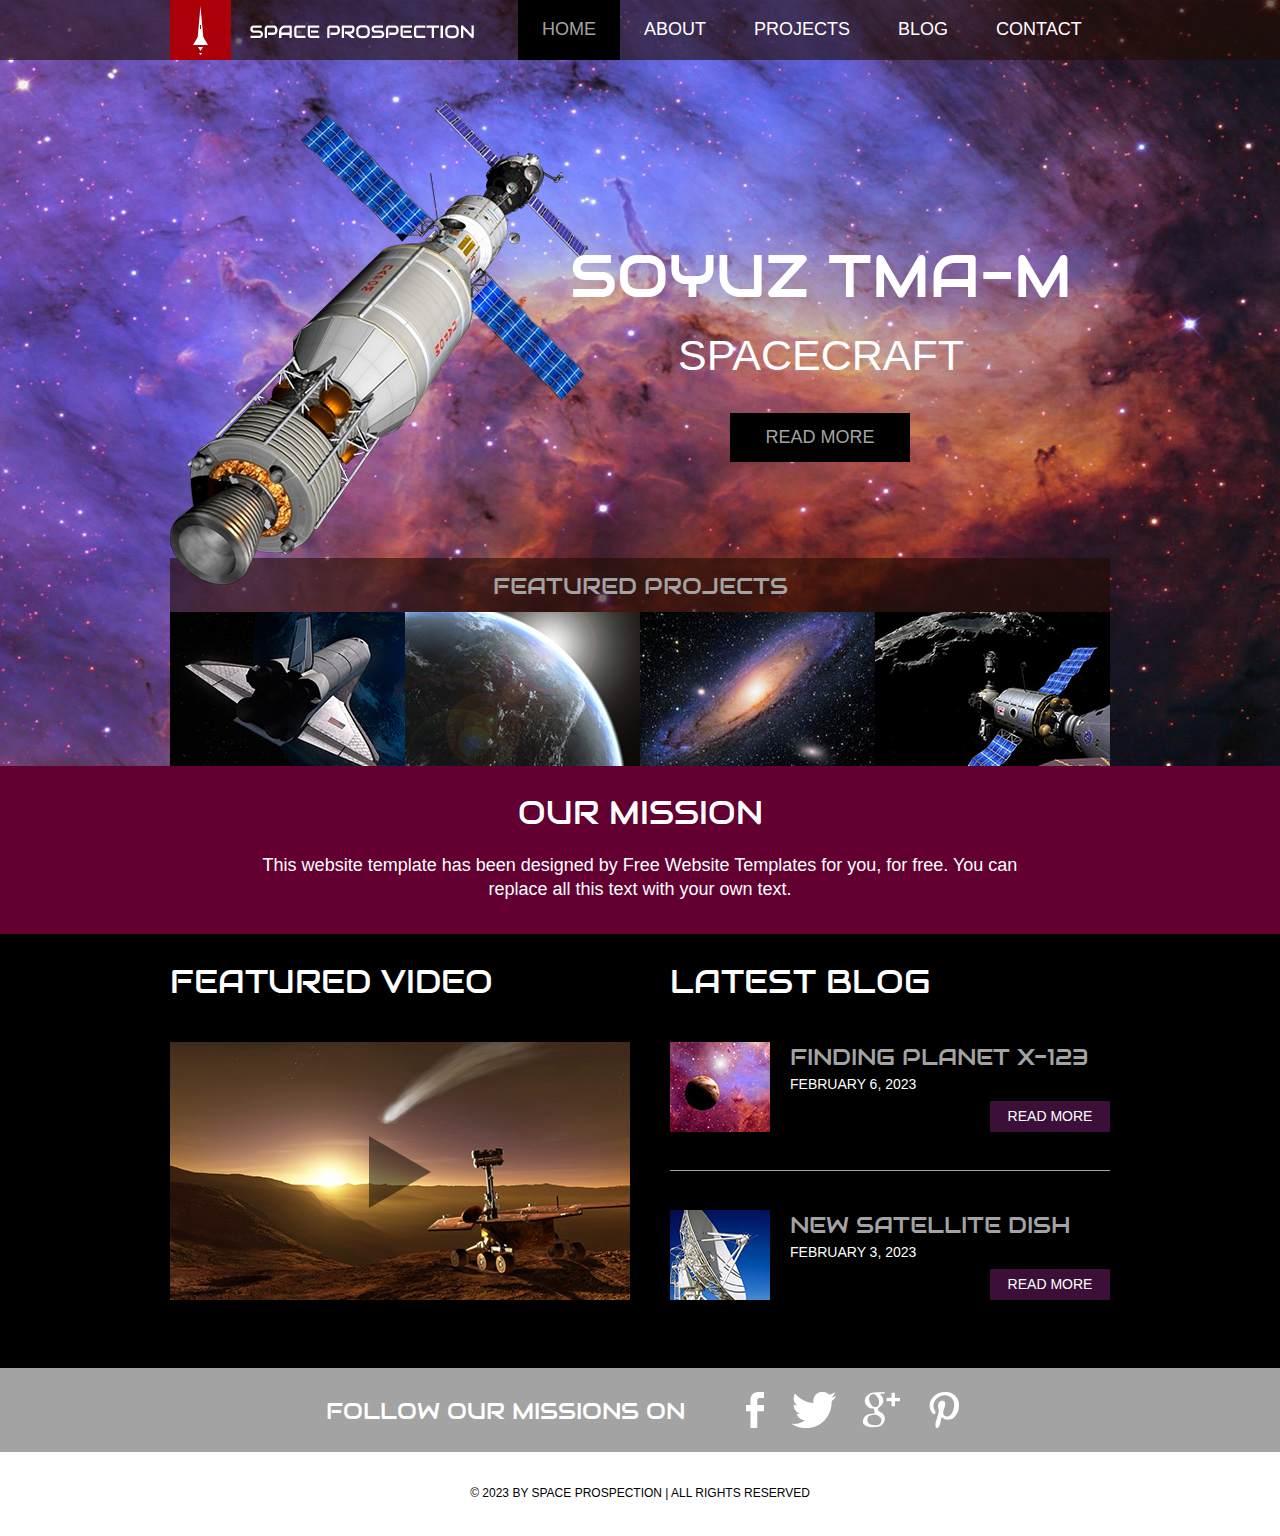
==== space-science/upload/index.html @ 6c63e80d "williamlopez87" ====
<!doctype html>
<!-- Website template by freewebsitetemplates.com -->
<html>
<head>
	<meta charset="UTF-8">
	<meta name="viewport" content="width=device-width, initial-scale=1.0">
	<title>Éxodo 20 Fibra Óptica </title>
	<link rel="stylesheet" href="css/style.css" type="text/css">
	<link rel="stylesheet" type="text/css" href="css/mobile.css">
	<script src="js/mobile.js" type="text/javascript"></script>
</head>
<body>
	<div id="page">
		<div id="header">
			<div>
				<a href="index.html" class="logo"><img src="images/logo.png" alt=""></a>
				<ul id="navigation">
					<li class="selected">
						<a href="index.html">Home</a>
					</li>
					<li>
						<a href="about.html">About</a>
					</li>
					<li class="menu">
						<a href="projects.html">Projects</a>
						<ul class="primary">
							<li>
								<a href="proj1.html">proj 1</a>
							</li>
						</ul>
					</li>
					<li class="menu">
						<a href="blog.html">Blog</a>
						<ul class="secondary">
							<li>
								<a href="singlepost.html">Single post</a>
							</li>
						</ul>
					</li>
					<li>
						<a href="contact.html">Contact</a>
					</li>
				</ul>
			</div>
		</div>
		<div id="body" class="home">
			<div class="header">
				<div>
					<img src="images/satellite.png" alt="" class="satellite">
					<h1>SOYUZ TMA-M</h1>
					<h2>SPACECRAFT</h2>
					<a href="blog.html" class="more">Read More</a>
					<h3>FEATURED PROJECTS</h3>
					<ul>
						<li>
							<a href="projects.html"><img src="images/project-image1.jpg" alt=""></a>
						</li>
						<li>
							<a href="projects.html"><img src="images/project-image2.jpg" alt=""></a>
						</li>
						<li>
							<a href="projects.html"><img src="images/project-image3.jpg" alt=""></a>
						</li>
						<li>
							<a href="projects.html"><img src="images/project-image4.jpg" alt=""></a>
						</li>
					</ul>
				</div>
			</div>
			<div class="body">
				<div>
					<h1>OUR MISSION</h1>
					<p>This website template has been designed by Free Website Templates for you, for free. You can replace all this text with your own text.</p>
				</div>
			</div>
			<div class="footer">
				<div>
					<ul>
						<li>
							<h1>FEATURED VIDEO</h1>
							<a href="blog.html"><img src="images/mars-rover.jpg" alt=""><span></span></a>
						</li>
						<li>
							<h1>LATEST BLOG</h1>
							<ul>
								<li>
									<a href="blog.html"><img src="images/finding-planet.jpg" alt=""></a>
									<h1>FINDING PLANET X-123</h1>
									<span>FEBRUARY 6, 2023</span>
									<a href="blog.html" class="more">Read More</a>
								</li>
								<li>
									<a href="blog.html"><img src="images/new-satellitedish.jpg" alt=""></a>
									<h1>NEW SATELLITE DISH</h1>
									<span>FEBRUARY 3, 2023</span>
									<a href="blog.html" class="more">Read More</a>
								</li>
							</ul>
						</li>
					</ul>
				</div>
			</div>
		</div>
		<div id="footer">
			<div class="connect">
				<div>
					<h1>FOLLOW OUR  MISSIONS ON</h1>
					<div>
						<a href="http://freewebsitetemplates.com/go/facebook/" class="facebook">facebook</a>
						<a href="http://freewebsitetemplates.com/go/twitter/" class="twitter">twitter</a>
						<a href="http://freewebsitetemplates.com/go/googleplus/" class="googleplus">googleplus</a>
						<a href="http://pinterest.com/fwtemplates/" class="pinterest">pinterest</a>
					</div>
				</div>
			</div>
			<div class="footnote">
				<div>
					<p>&copy; 2023 BY SPACE PROSPECTION | ALL RIGHTS RESERVED</p>
				</div>
			</div>
		</div>
	</div>
</body>
</html>
---- space-science/upload/css/style.css ----
/* Website template by freewebsitetemplates.com */
body {
	margin: 0;
	padding: 0;
	position: relative;
	width: auto;
}
body #page {
	background: url("../images/bg-home.jpg") no-repeat scroll center top #000000;
	margin: 0;
	overflow: hidden;
	padding: 0;
	width: auto;
	z-index: 3;
}
a {
	text-decoration: none;
	outline: none;
}
a:active {
	background: none;
}
img {
	border: none;
}
/*-------------------------------------------FONTS---------------------------------------------*/
@font-face {
	font-family: 'audiowide-regular-webfont';
	src: url('../fonts/audiowide-regular-webfont.eot');
	src: url('../fonts/audiowide-regular-webfont.woff') format('woff'), url('../fonts/audiowide-regular-webfont.ttf') format('truetype'), url('../fonts/audiowide-regular-webfont.svg') format('svg');
}
/*----------------------------------------header-styles---------------------------------------*/
#header {
	background: url(../images/bg-transparent1.png) repeat;
	margin: 0;
	min-height: 60px;
	padding: 0;
	width: auto;
}
#header div {
	margin: 0 auto;
	max-width: 940px;
	min-height: 60px;
	padding: 0 10px;
}
#header div a.logo {
	display: block;
	float: left;
	height: 60px;
	margin: 0 44px 0 0;
	padding: 0;
	width: 304px;
}
#header div a img {
	display: block;
	margin: 0;
	padding: 0;
	width: auto;
}
#header div ul {
	display: inline-block;
	float: left;
	list-style: none;
	margin: 0;
	padding: 0;
	width: auto;
}
#header div ul li {
	float: left;
	margin: 0;
	padding: 0;
	width: auto;
}
#header div ul li a {
	color: #ffffff;
	display: block;
	font-family: Arial;
	font-size: 18px;
	font-weight: normal;
	line-height: 59px;
	margin: 0;
	min-height: 60px;
	padding: 0 24px;
 *padding: 0 23px; /* Needed for IE8 and old versions */
	text-align: center;
	text-transform: uppercase;
	width: auto;
}
#header div ul li a:hover {
	background-color: #620031;
	color: #ffffff;
}
#header div ul li.selected a {
	background-color: #000000;
	color: #a3a3a3;
}
#header div ul li.menu {
	position: relative;
}
#header div ul li.menu ul {
	display: block;
	left: -99999px;
	list-style: none;
	margin: 0;
	padding: 0;
	position: absolute;
	top: 60px;
	width: 142px;
	z-index: 50;
}
#header div ul li.menu:hover ul.primary {
	left: 31px;
}
#header div ul li.menu ul.primary.selected {
	left: 31px;
}
#header div ul li.menu:hover ul.secondary {
	left: -20px;
}
#header div ul li.menu ul.secondary.selected {
	left: -20px;
}
#header div ul li.menu ul li {
	margin: 0;
	padding: 0;
	width: auto;
}
#header div ul li.menu ul li a {
	background-color: #620031;
	color: #ffffff;
	display: block;
	font-family: Arial;
	font-size: 18px;
	font-weight: normal;
	line-height: 60px;
	margin: 0;
	min-height: 60px;
	padding: 0 10px;
	text-align: center;
	text-transform: uppercase;
	width: auto;
}
#header div ul li.menu ul.primary.selected li a, #header div ul li.menu ul.secondary.selected li a {
	background-color: #000000;
	color: #a3a3a3;
}
/*----------------------------------------body-home-styles---------------------------------------*/
#body {
	background-color: #000000;
	margin: 0;
	min-height: 808px;
	overflow: hidden;
	padding: 0;
	width: 100%;
}
#body.home {
	background: none;
	margin: 0;
	min-height: 1308px;
	overflow: hidden;
	padding: 0;
	width: 100%;
}
#body.home .header {
	background: none;
	margin: 0;
	overflow: hidden;
	padding: 0;
	width: 100%;
}
#body.home .header div {
	margin: 0 auto;
	max-width: 940px;
	overflow: hidden;
	padding: 0 10px;
	position: relative;
}
#body.home .header div img.satellite {
	display: block;
	left: 10px;
	margin: 0;
	padding: 0;
	position: absolute;
	top: 41px;
	width: auto;
	z-index: 50;
}
#body.home .header div h1 {
	color: #FFFFFF;
	display: block;
	float: right;
	font-family: audiowide-regular-webfont;
	font-size: 60px;
	font-weight: normal;
	line-height: 60px;
	margin: 187px 0 27px;
	padding: 0 38px 0 399px;
	position: relative;
	text-align: right;
	text-transform: uppercase;
	width: 503px;
	z-index: 60;
}
#body.home .header div h2 {
	color: #FFFFFF;
	display: block;
	float: right;
	font-family: Arial;
	font-size: 43px;
	font-weight: normal;
	line-height: 43px;
	margin: 0 0 36px;
	padding: 0 146px 0 506px;
	position: relative;
	text-align: right;
	text-transform: uppercase;
	width: 288px;
	z-index: 60;
}
#body.home .header div a.more {
	background-color: #000000;
	color: #a3a3a3;
	display: block;
	float: right;
	font-family: Arial;
	font-size: 18px;
	font-weight: normal;
	height: 49px;
	line-height: 49px;
	margin: 0 200px 0 0;
	padding: 0;
	text-align: center;
	text-transform: uppercase;
	position: relative;
	width: 180px;
	z-index: 55;
}
#body.home .header div a.more:hover {
	background-color: #ab000b;
	color: #ffffff;
}
#body.home .header div h3 {
	background: url("../images/bg-transparent1.png") repeat;
	color: #A3A3A3;
	float: left;
	font-family: audiowide-regular-webfont;
	font-size: 23px;
	font-weight: normal;
	line-height: 23px;
	margin: 96px 0 0;
 *margin: 102px 0 0;/* Needed for IE8 and old versions */
	min-height: 27px;
	padding: 17px 0 10px;
	position: relative;
	text-align: center;
	text-transform: uppercase;
	width: 940px;
}
#body.home .header div ul {
	display: inline-block;
	list-style: none outside none;
	margin: 0 0 -6px;
	overflow: hidden;
	padding: 0;
	width: auto;
}
#body.home .header div ul li:first-child {
	padding: 0;
}
#body.home .header div ul li {
	border: medium none;
	float: left;
	margin: 0;
	padding: 0;
	width: auto;
}
#body.home .header div ul li a {
	display: block;
	float: none;
	height: 156px;
	margin: 0;
	padding: 0;
	width: 235px;
}
#body.home .header div ul li a img {
	cursor: pointer;
	filter: alpha(opacity=100);/* Needed for IE8 and old versions */
	opacity: 1.0;
	display: block;
	margin: 0;
	padding: 0;
	width: auto;
}
#body.home .header div ul li a img:hover {
	filter: alpha(opacity=70);/* Needed for IE8 and old versions */
	opacity: 0.7;
}
#body.home .body {
	background-color: #630031;
	margin: 0;
	min-height: 168px;
	overflow: hidden;
	padding: 0;
	width: 100%;
}
#body.home .body div {
	margin: 0 auto;
	max-width: 940px;
	overflow: hidden;
	padding: 31px 10px 0;
}
#body.home .body div h1 {
	color: #FFFFFF;
	display: block;
	font-family: audiowide-regular-webfont;
	font-size: 32px;
	font-weight: normal;
	line-height: 32px;
	margin: 0 auto 24px;
	padding: 0;
	text-align: center;
	text-transform: uppercase;
	width: 780px;
}
#body.home .body div p {
	color: #ffffff;
	display: block;
	font-family: Arial;
	font-size: 18px;
	font-weight: normal;
	line-height: 24px;
	margin: 0 auto;
	padding: 0;
	text-align: center;
	width: 780px;
}
#body.home .body div p a {
	color: #ffffff;
	font-family: Arial;
	font-size: 18px;
	font-weight: normal;
	line-height: 24px;
	margin: 0 auto;
	padding: 0;
	text-decoration: underline;
}
#body.home .body div p a:hover {
	color: #a3a3a3;
}
#body.home .footer {
	background-color: #000000;
	margin: 0;
	overflow: hidden;
	padding: 0;
	width: 100%;
}
#body.home .footer div {
	margin: 0 auto;
	max-width: 960px;
	overflow: hidden;
	padding: 32px 0 16px;
}
#body.home .footer div ul {
	display: inline-block;
	list-style: none;
	margin: 0;
	overflow: hidden;
	padding: 0;
	width: auto;
}
#body.home .footer div ul li:first-child {
	float: left;
	margin: 0 10px;
	padding: 0;
	width: 460px;
}
#body.home .footer div ul li {
	float: left;
	margin: 0 0 0 10px;
	padding: 0 0 0 20px;
	width: 440px;
}
#body.home .footer div ul li h1 {
	color: #FFFFFF;
	font-family: audiowide-regular-webfont;
	font-size: 32px;
	font-weight: normal;
	line-height: 32px;
	margin: 0 0 44px;
	padding: 0;
	text-align: left;
	text-transform: uppercase;
	width: auto;
}
#body.home .footer div ul li a {
	display: block;
	height: 258px;
	margin: 0;
	position: relative;
	padding: 0;
	width: 460px;
}
#body.home .footer div ul li a img {
	cursor: pointer;
	filter: alpha(opacity=100);/* Needed for IE8 and old versions */
	opacity: 1.0;
	display: block;
	margin: 0;
	padding: 0;
	width: auto;
}
#body.home .footer div ul li a:hover img {
	filter: alpha(opacity=70);/* Needed for IE8 and old versions */
	opacity: 0.7;
}
#body.home .footer div ul li a span {
	background: url(../images/icons.png) no-repeat 0 -152px;
	display: block;
	height: 72px;
	left: 199px;
	margin: 0;
	padding: 0;
	position: absolute;
	top: 94px;
	width: 62px;
}
#body.home .footer div ul li a:hover span {
	background: url(../images/icons.png) no-repeat 0 -226px;
}
#body.home .footer div ul li ul {
	display: inline-block;
	list-style: none outside none;
	margin: 0;
	overflow: hidden;
	padding: 0;
	width: 440px;
}
#body.home .footer div ul li ul li {
	border-top: 1px solid #A3A3A3;
	float: none;
	margin: 0;
	overflow: hidden;
	padding: 39px 10px 38px 0;
	width: 440px;
}
#body.home .footer div ul li ul li:first-child {
	border: medium none;
	margin: 0;
	padding: 0 0 38px;
	width: 440px;
}
#body.home .footer div ul li ul li a {
	display: block;
	float: left;
	height: 90px;
	margin: 0 20px 0 0;
	padding: 0;
	width: 100px;
}
#body.home .footer div ul li ul li a img {
	cursor: pointer;
	filter: alpha(opacity=100);/* Needed for IE8 and old versions */
	opacity: 1.0;
	display: block;
	margin: 0;
	padding: 0;
	width: auto;
}
#body.home .footer div ul li ul li a img:hover {
	filter: alpha(opacity=70);/* Needed for IE8 and old versions */
	opacity: 0.7;
}
#body.home .footer div ul li ul li h1 {
	color: #A3A3A3;
	float: left;
	font-family: audiowide-regular-webfont;
	font-size: 23px;
	font-weight: normal;
	line-height: 23px;
	margin: 0;
	padding: 4px 0 8px;
	text-align: left;
	text-transform: uppercase;
	width: 310px;
}
#body.home .footer div ul li ul li span {
	color: #FFFFFF;
	display: block;
	float: left;
	font-family: Arial;
	font-size: 14px;
	font-weight: normal;
	line-height: 14px;
	margin: 0 0 10px;
	padding: 0;
	text-align: left;
	text-transform: uppercase;
	width: 310px;
}
#body.home .footer div ul li ul li a.more {
	background-color: #3c0f38;
	color: #ffffff;
	display: block;
	float: right;
	font-family: Arial;
	font-size: 14px;
	font-weight: normal;
	height: 31px;
	line-height: 31px;
	margin: 0;
	padding: 0;
	text-align: center;
	text-transform: uppercase;
	width: 120px;
}
#body.home .footer div ul li ul li a.more:hover {
	background-color: #620031;
}
/*----------------------------------------body-styles---------------------------------------*/
#body.about .header {
	background: url(../images/bg-about.jpg) no-repeat center top #000000;
	margin: 0;
	min-height: 455px;
	padding: 0;
	width: 100%;
}
#body.about .header div, #body .header div {
	margin: 0 auto;
	max-width: 960px;
	overflow: hidden;
	padding: 65px 0 40px;
}
#body.about .header div h1, #body .header div h1 {
	color: #FFFFFF;
	display: block;
	font-family: audiowide-regular-webfont;
	font-size: 36px;
	font-weight: normal;
	line-height: 36px;
	margin: 0 auto 87px;
	padding: 0;
	text-align: center;
	text-transform: uppercase;
	width: 940px;
}
#body.about .header div h2 {
	color: #FFFFFF;
	display: block;
	font-family: audiowide-regular-webfont;
	font-size: 32px;
	font-weight: normal;
	line-height: 32px;
	margin: 0 auto 24px;
	padding: 0;
	text-align: center;
	text-transform: uppercase;
	width: 820px;
}
#body.about .header div p {
	color: #ffffff;
	display: block;
	font-family: Arial;
	font-size: 18px;
	font-weight: normal;
	line-height: 24px;
	margin: 0 auto;
	padding: 0;
	text-align: center;
	width: 820px;
}
#body.about .header div p a {
	color: #ffffff;
	font-family: Arial;
	font-size: 18px;
	font-weight: normal;
	line-height: 24px;
	margin: 0;
	padding: 0;
	text-decoration: underline;
}
#body.about .header div p a:hover {
	color: #a3a3a3;
}
#body.about .body {
	background-color: #620031;
	margin: 0;
	min-height: 253px;
	overflow: hidden;
	padding: 0;
	width: 100%;
}
#body.about .body div {
	margin: 0 auto;
	max-width: 940px;
	overflow: hidden;
	padding: 36px 10px 35px;
}
#body.about .body div h2 {
	color: #A3A3A3;
	float: left;
	font-family: audiowide-regular-webfont;
	font-size: 23px;
	font-weight: normal;
	line-height: 23px;
	margin: 18px 0 26px;
	padding: 0;
	text-align: left;
	text-transform: uppercase;
	width: 620px;
}
#body.about .body div p {
	color: #ffffff;
	display: block;
	float: left;
	font-family: Arial;
	font-size: 14px;
	font-weight: normal;
	line-height: 24px;
	margin: 0;
	padding: 0;
	text-align: left;
	width: 620px;
}
#body.about .body div p a {
	color: #ffffff;
	font-family: Arial;
	font-size: 14px;
	font-weight: normal;
	line-height: 24px;
	margin: 0;
	padding: 0;
	text-decoration: underline;
}
#body.about .body div p a:hover {
	color: #a3a3a3;
}
#body.about .body div img {
	display: block;
	float: right;
	margin: 0;
	padding: 0;
	width: auto;
}
#body.about .footer {
	background-color: #000000;
	margin: 0;
	min-height: 366px;
	padding: 0;
	width: 100%;
}
#body.about .footer div {
	margin: 0 auto;
	overflow: hidden;
	padding: 79px 0 0 10px;
	width: 950px;
}
#body.about .footer div h2 {
	color: #A3A3A3;
	float: right;
	font-family: audiowide-regular-webfont;
	font-size: 23px;
	font-weight: normal;
	line-height: 23px;
	margin: 34px 0 24px;
	padding: 0;
	text-align: left;
	text-transform: uppercase;
	width: 557px;
}
#body.about .footer div p {
	color: #ffffff;
	display: block;
	float: right;
	font-family: Arial;
	font-size: 18px;
	font-weight: normal;
	line-height: 24px;
	margin: 0 auto;
	padding: 0;
	text-align: left;
	width: 557px;
}
#body.about .footer div p a {
	color: #ffffff;
	font-family: Arial;
	font-size: 18px;
	font-weight: normal;
	line-height: 24px;
	margin: 0 auto;
	padding: 0;
	text-decoration: underline;
}
#body.about .footer div p a:hover {
	color: #a3a3a3;
}
#body.about .footer div img {
	float: left;
	display: block;
	margin: 0;
	padding: 0;
	width: auto;
}
#body.about .section {
	background-color: #3c0f38;
	margin: 0;
	min-height: 234px;
	padding: 0;
	width: auto;
}
#body.about .section div {
	margin: 0 auto;
	max-width: 960px;
	overflow: hidden;
	padding: 58px 0 55px;
}
#body.about .section div h2 {
	color: #A3A3A3;
	display: block;
	font-family: audiowide-regular-webfont;
	font-size: 23px;
	font-weight: normal;
	line-height: 23px;
	margin: 0 auto 26px;
	padding: 0;
	text-align: center;
	text-transform: uppercase;
	width: 780px;
}
#body.about .section div p {
	color: #ffffff;
	display: block;
	font-family: Arial;
	font-size: 14px;
	font-weight: normal;
	line-height: 24px;
	margin: 0 auto;
	padding: 0;
	text-align: center;
	width: 780px;
}
#body.about .section div p a {
	color: #ffffff;
	font-family: Arial;
	font-size: 14px;
	font-weight: normal;
	line-height: 24px;
	margin: 0;
	padding: 0;
	text-decoration: underline;
}
#body.about .section div p a:hover {
	color: #a3a3a3;
}
#body .header {
	margin: 0 auto;
	padding: 0;
	width: 100%;
}
#body .header div ul {
	display: inline-block;
	max-width: 940px;
	list-style: none outside none;
	margin: 0;
	padding: 3px 10px 0;
}
#body .header div ul li:first-child {
	border: none;
	padding: 0 0 38px;
}
#body .header div ul li {
	border-top: 1px solid #A3A3A3;
	margin: 0;
	overflow: hidden;
	padding: 38px 0;
	width: auto;
}
#body .header div ul li a {
	display: block;
	float: left;
	height: 217px;
	margin: 0 40px 0 0;
	padding: 0;
	width: 380px;
}
#body .header div ul li a img {
	cursor: pointer;
	filter: alpha(opacity=100);/* Needed for IE8 and old versions */
	opacity: 1.0;
	display: block;
	margin: 0;
	padding: 0;
	width: auto;
}
#body .header div ul li a img:hover {
	filter: alpha(opacity=70);/* Needed for IE8 and old versions */
	opacity: 0.7;
}
#body .header div ul li div {
	float: left;
	margin: 0;
	overflow: hidden;
	padding: 0;
	width: 520px;
}
#body .header div ul li div h1 {
	color: #A3A3A3;
	font-family: audiowide-regular-webfont;
	font-size: 23px;
	font-weight: normal;
	line-height: 23px;
	margin: 0 0 26px;
	padding: 0;
	text-align: left;
	text-transform: uppercase;
	width: 520px;
}
#body .header div ul li div p {
	color: #FFFFFF;
	font-family: Arial;
	font-size: 14px;
	font-weight: normal;
	line-height: 24px;
	margin: 0 0 41px;
	padding: 0;
	text-align: left;
	width: 520px;
}
#body .header div ul li div p a {
	color: #FFFFFF;
	display: inline;
	float: none;
	font-family: Arial;
	font-size: 14px;
	font-weight: normal;
	height: auto;
	line-height: 24px;
	margin: 0;
	padding: 0;
	text-decoration: underline;
	width: auto;
}
#body .header div ul li div p a:hover {
	color: #a3a3a3;
}
#body .header div ul li div a.more {
	background-color: #3c0f38;
	color: #ffffff;
	display: block;
	float: right;
	font-family: Arial;
	font-size: 14px;
	font-weight: normal;
	height: 31px;
	line-height: 31px;
	margin: 0;
	padding: 0;
	text-align: center;
	text-transform: uppercase;
	width: 120px;
}
#body .header div ul li div a.more:hover {
	background-color: #620031;
}
#body .header div img {
	display: block;
	margin: 0 auto;
	padding: 3px 0 0;
	width: auto;
}
#body .header div h2 {
	color: #A3A3A3;
	display: block;
	font-family: audiowide-regular-webfont;
	font-size: 23px;
	font-weight: normal;
	line-height: 23px;
	margin: 0 auto;
	padding: 53px 0 27px;
	text-align: center;
	text-transform: uppercase;
	width: 780px;
}
#body .header div p {
	color: #FFFFFF;
	display: block;
	font-family: Arial;
	font-size: 14px;
	font-weight: normal;
	line-height: 24px;
	margin: 0 auto 48px;
	padding: 0;
	text-align: center;
	width: 780px;
}
#body .header div p a {
	color: #ffffff;
	font-family: Arial;
	font-size: 14px;
	font-weight: normal;
	line-height: 24px;
	margin: 0 auto;
	padding: 0;
	text-decoration: underline;
}
#body .header div p a:hover {
	color: #a3a3a3;
}
#body .header div .article {
	float: left;
	margin: 0 40px 0 10px;
	padding: 0;
	width: 560px;
}
#body .header div .article ul {
	display: inline-block;
	list-style: none outside none;
	margin: 0;
	padding: 3px 0 0;
	width: 560px;
}
#body .header div .article ul li:first-child {
	border: none;
	padding: 0 0 38px;
}
#body .header div .article ul li {
	border-top: 1px solid #a3a3a3;
	margin: 0;
	overflow: hidden;
	padding: 38px 0 38px;
	width: auto;
}
#body .header div .article ul li a {
	display: block;
	height: 241px;
	margin: 0 0 29px;
	padding: 0;
	width: 560px;
}
#body .header div .article ul li a img {
	cursor: pointer;
	filter: alpha(opacity=100);/* Needed for IE8 and old versions */
	opacity: 1.0;
	display: block;
	margin: 0;
	padding: 0;
	width: auto;
}
#body .header div .article ul li a img:hover {
	filter: alpha(opacity=70);/* Needed for IE8 and old versions */
	opacity: 0.7;
}
#body .header div .article ul li h1 {
	color: #A3A3A3;
	font-family: audiowide-regular-webfont;
	font-size: 23px;
	font-weight: normal;
	line-height: 23px;
	margin: 0 0 8px;
	padding: 0;
	text-align: left;
	text-transform: uppercase;
	width: auto;
}
#body .header div .article ul li span {
	color: #FFFFFF;
	display: block;
	font-family: Arial;
	font-size: 14px;
	font-weight: normal;
	line-height: 14px;
	margin: 0 0 28px;
	padding: 0;
	text-align: left;
	text-transform: uppercase;
	width: auto;
}
#body .header div .article ul li p {
	color: #FFFFFF;
	font-family: Arial;
	font-size: 14px;
	font-weight: normal;
	line-height: 24px;
	margin: 0 0 29px;
	padding: 0;
	text-align: left;
	width: auto;
}
#body .header div .article ul li p a {
	color: #FFFFFF;
	display: inline;
	float: none;
	font-family: Arial;
	font-size: 14px;
	font-weight: normal;
	height: auto;
	line-height: 24px;
	margin: 0;
	padding: 0;
	text-decoration: underline;
	width: auto;
}
#body .header div .article ul li p a:hover {
	color: #a3a3a3;
}
#body .header div .article ul li a.more {
	background-color: #3c0f38;
	color: #ffffff;
	display: block;
	float: right;
	font-family: Arial;
	font-size: 14px;
	font-weight: normal;
	height: 31px;
	line-height: 31px;
	margin: 0;
	padding: 0;
	text-align: center;
	text-transform: uppercase;
	width: 120px;
}
#body .header div .article ul li a.more:hover {
	background-color: #620031;
}
#body .header div .sidebar {
	float: left;
	margin: 0;
	padding: 0;
	width: 340px;
}
#body .header div .sidebar ul {
	display: inline-block;
	list-style: none;
	margin: 0;
	padding: 0;
	width: 340px;
}
#body .header div .sidebar ul li:first-child {
	border: medium none;
	padding: 0 0 34px;
}
#body .header div .sidebar ul li {
	border-top: 1px solid #A3A3A3;
	margin: 0;
	overflow: hidden;
	padding: 32px 0 34px;
	width: auto;
}
#body .header div .sidebar ul li h1 {
	color: #FFFFFF;
	font-family: audiowide-regular-webfont;
	font-size: 32px;
	font-weight: normal;
	line-height: 32px;
	margin: 0 0 25px;
	padding: 0;
	text-align: left;
	text-transform: uppercase;
	width: 340px;
}
#body .header div .sidebar ul li a {
	display: block;
	float: none;
	height: 187px;
	margin: 0 0 29px;
	padding: 0;
	width: 34px;
}
#body .header div .sidebar ul li a img {
	cursor: pointer;
	filter: alpha(opacity=100);/* Needed for IE8 and old versions */
	opacity: 1.0;
	display: block;
	margin: 0;
	padding: 0;
	width: auto;
}
#body .header div .sidebar ul li a img:hover {
	filter: alpha(opacity=70);/* Needed for IE8 and old versions */
	opacity: 0.7;
}
#body .header div .sidebar ul li h2 {
	color: #A3A3A3;
	font-family: audiowide-regular-webfont;
	font-size: 23px;
	font-weight: normal;
	line-height: 23px;
	margin: 0 0 7px;
	padding: 0;
	text-align: left;
	text-transform: uppercase;
	width: auto;
}
#body .header div .sidebar ul li span {
	color: #ffffff;
	display: block;
	font-family: Arial;
	font-size: 14px;
	font-weight: normal;
	line-height: 14px;
	margin: 0;
	padding: 0;
	text-align: left;
	text-transform: uppercase;
	width: auto;
}
#body .header div .sidebar ul li ul {
	display: inline-block;
	list-style: none outside none;
	margin: 0;
	padding: 12px 0 0;
	width: 340px;
}
#body .header div .sidebar ul li ul li:first-child {
	padding: 0;
}
#body .header div .sidebar ul li ul li {
	border: medium none;
	margin: 0 0 26px;
	overflow: hidden;
	padding: 0;
	width: auto;
}
#body .header div .sidebar ul li ul li a {
	display: block;
	float: left;
	height: 54px;
	margin: 0 20px 0 0;
	padding: 0;
	width: 60px;
}
#body .header div .sidebar ul li ul li a img {
	cursor: pointer;
	filter: alpha(opacity=100);/* Needed for IE8 and old versions */
	opacity: 1.0;
	display: block;
	margin: 0;
	padding: 0;
	width: auto;
}
#body .header div .sidebar ul li ul li a img:hover {
	filter: alpha(opacity=70);/* Needed for IE8 and old versions */
	opacity: 0.7;
}
#body .header div .sidebar ul li ul li h2 {
	color: #A3A3A3;
	float: left;
	font-family: audiowide-regular-webfont;
	font-size: 23px;
	font-weight: normal;
	line-height: 23px;
	margin: 6px 0 11px;
	padding: 0;
	text-align: left;
	text-transform: uppercase;
	width: 260px;
}
#body .header div .sidebar ul li ul li span {
	color: #ffffff;
	display: block;
	float: left;
	font-family: Arial;
	font-size: 14px;
	line-height: 14px;
	margin: 0;
	padding: 0;
	text-align: left;
	text-transform: uppercase;
	width: auto;
}
#body .header div .article img {
	display: block;
	margin: 3px 0 29px;
	padding: 0;
	width: auto;
}
#body .header div .article h1 {
	color: #A3A3A3;
	font-family: audiowide-regular-webfont;
	font-size: 23px;
	font-weight: normal;
	line-height: 23px;
	margin: 0 0 7px;
	padding: 0;
	text-align: left;
	text-transform: uppercase;
	width: auto;
}
#body .header div .article span {
	color: #FFFFFF;
	display: block;
	font-family: Arial;
	font-size: 14px;
	font-weight: normal;
	line-height: 14px;
	margin: 0 0 29px;
	padding: 0;
	text-align: left;
	text-transform: uppercase;
	width: auto;
}
#body .header div .article p {
	color: #FFFFFF;
	font-family: Arial;
	font-size: 14px;
	font-weight: normal;
	line-height: 24px;
	margin: 0 0 24px;
	padding: 0;
	text-align: left;
	width: auto;
}
#body .header div .article p a {
	color: #ffffff;
	font-family: Arial;
	font-size: 14px;
	font-weight: normal;
	line-height: 24px;
	margin: 0;
	padding: 0;
	text-decoration: underline;
}
#body .header div .article p a:hover {
	color: #a3a3a3;
}
#body .header .contact h2 {
	color: #A3A3A3;
	display: block;
	font-family: audiowide-regular-webfont;
	font-size: 23px;
	font-weight: normal;
	line-height: 23px;
	margin: 0 auto;
	padding: 8px 0 62px;
	text-align: center;
	text-transform: uppercase;
	width: 500px;
}
#body .header div form {
	display: block;
	margin: 0 auto;
	padding: 0;
	width: 461px;
}
#body .header div form input {
	background-color: #A3A3A3;
	border: medium none;
	color: #000000;
	display: block;
	font-family: Arial;
	font-size: 18px;
	font-weight: normal;
	height: 43px;
	line-height: 43px;
	margin: 0 0 29px;
	padding: 0 0 0 20px;
	text-align: left;
	text-transform: uppercase;
	width: 441px;
}
#body .header div form textarea {
	background-color: #A3A3A3;
	border: medium none;
	color: #000000;
	display: block;
	font-family: Arial;
	font-size: 18px;
	font-weight: normal;
	height: 98px;
	line-height: 24px;
	margin: 0 0 31px;
	overflow: auto;
	padding: 15px 0 0 20px;
	resize: none;
	text-align: left;
	text-transform: uppercase;
	width: 441px;
}
#body .header div form input#submit {
	background-color: #3c0f38;
	color: #ffffff;
	cursor: pointer;
	display: block;
	float: right;
	font-family: Arial;
	font-size: 14px;
	font-weight: normal;
	height: 31px;
	line-height: 31px;
	margin: 0;
	padding: 0;
	text-align: center;
	text-transform: uppercase;
	width: 120px;
}
#body .header div form input#submit:hover {
	background-color: #620031;
}
/*----------------------------------------footer-styles---------------------------------------*/
#footer {
	margin: 0;
	padding: 0;
	width: auto;
}
#footer .connect {
	background-color: #a3a3a3;
	margin: 0;
	min-height: 84px;
	overflow: hidden;
	padding: 0;
	width: auto;
}
#footer .connect div {
	margin: 0 auto;
	max-width: 960px;
	overflow: hidden;
	padding: 24px 0 0;
}
#footer .connect div h1 {
	color: #FFFFFF;
	float: left;
	font-family: audiowide-regular-webfont;
	font-size: 23px;
	font-weight: normal;
	line-height: 23px;
	margin: 0;
	padding: 8px 25px 0 0;
	text-align: right;
	text-transform: uppercase;
	width: 525px;
}
#footer .connect div div {
	float: left;
	margin: 0;
	overflow: hidden;
	padding: 0 0 0 20px;
	width: 380px;
}
#footer .connect div div a {
	background: url(../images/icons.png) no-repeat;
	display: block;
	float: left;
	height: 36px;
	margin: 0;
	padding: 0;
	text-indent: -99999px;
	width: 18px;
}
#footer .connect div div a.facebook {
	background-position: 0 0;
	margin: 0 0 0 16px;
	width: 18px;
}
#footer .connect div div a.twitter {
	background-position: 0 -114px;
	margin: 0 0 0 28px;
	width: 44px;
}
#footer .connect div div a.googleplus {
	background-position: 0 -38px;
	margin: 0 0 0 27px;
	width: 37px;
}
#footer .connect div div a.pinterest {
	background-position: 0 -76px;
	margin: 0 0 0 29px;
	width: 30px;
}
#footer .connect div div a.facebook:hover {
	background-position: -20px 0;
}
#footer .connect div div a.twitter:hover {
	background-position: -46px -114px;
}
#footer .connect div div a.googleplus:hover {
	background-position: -38px -38px;
}
#footer .connect div div a.pinterest:hover {
	background-position: -32px -76px;
}
#footer .footnote {
	background-color: #FFFFFF;
	margin: 0;
	min-height: 84px;
	overflow: hidden;
	padding: 0;
	width: auto;
}
#footer .footnote div {
	margin: 0 auto;
	overflow: hidden;
	padding: 34px 0 0;
	width: 960px;
}
#footer .footnote div p {
	color: #000000;
	display: block;
	font-family: Arial;
	font-size: 12px;
	font-weight: normal;
	margin: 0 auto;
	padding: 0;
	text-align: center;
	text-transform: uppercase;
	width: 940px;
}
#wix {
	max-width: 728px;
	margin: 0 auto;
}
#wix a img {
	width: 100%;
}
---- space-science/upload/css/mobile.css ----
/* Website template by freewebsitetemplates.com */
@media only screen and (min-width : 320px) and (max-width : 568px) {
	
}
@media only screen and (max-width : 568px) and (orientation : landscape) {
	
}
	@media only screen and (max-width : 918px) {
	#body {
		margin: 0;
		min-height: 1175px;
		padding: 0;
		width: 100%;
		z-index: 3;
	}
	#body.home {
		margin: 0;
		padding: 0;
		width: 100%;
	}
	#body.home .header div, #body.home .body div, #body.home .footer div, #body.about .header div, #body .header div, #body.about .body div, #body.about .footer div, #body.about .section div {
		margin: 0 auto;
		max-width: none;
		overflow: hidden;
		padding: 10% 0;
		position: relative;
		width: 95%;
	}
	#body.home .header div img.satellite{
		left: 2px;
	}
	#body.home .header div h1 {
		float: none;
		margin: 0;
		padding: 30% 0 10%;
		text-align: center;
		width: 100%;
	}
	#body.home .header div h2 {
		float: none;
		margin: 0;
		padding: 0 0 10% 0;
		text-align: center;
		width: 100%;
	}
	#body.home .header div a.more{
		float: none;
		margin: 0 auto;
		z-index: 55;
	}
	#body.home .header div h3{
		margin: 106px 0 0;
		width: 100%;
	}
	#body.home .header div ul, #body.home .footer div ul, #body.home .footer div ul li ul {
		margin: 0;
		padding: 10% 0;
		width: 100%;
	}
	#body.home .header div ul li:first-child, #body.home .header div ul li {
		border: none;
		float: none;
		margin: 10% 0;
		width: 100%;
	}
	#body.home .header div ul li a{
		margin: 0 auto;
	}
	#body.home .header div ul li a img, #body .header div .article ul li a img {
		margin: 0 auto;
	}
	#body.home .body div h1, #body.home .body div p {
		width: 100%;
	}
	#body.home .footer div ul li:first-child, #body.home .footer div ul li, #body .header div .sidebar ul li ul {
		float: none;
		margin: 0 0 10%;
		padding: 0;
		width: 100%;
	}
	#body.home .footer div ul li h1, #body.home .footer div ul li ul li h1, #body.home .footer div ul li ul li span {
		float: none;
		text-align: center;
		width: 100%;
	}
	#body.home .footer div ul li a{
		height: 100%;
		width: 100%;
	}
	#body.home .footer div ul li a img{
		margin: 0 auto;
		width: 90%;
	}
	#body.home .footer div ul li a span {
		left: 46%;
		top: 39%;
	}
	#body.home .footer div ul li ul li:first-child, #body.home .footer div ul li ul li {
		width: 100%;
	}
	#body.home .footer div ul li ul li a.more{
		float: none;
		margin: 0 auto;
	}
	#body.home .footer div ul li ul li a {
		display: block;
		float: none;
		height: 90px;
		margin: 0 auto;
		padding: 0;
		width: 100px;
	}
	#body.about .header div h1, #body .header div h1, #body.about .header div h2, #body.about .header div p, #body.about .body div h2, #body.about .body div p, #body.about .footer div h2, #body.about .footer div p, #body.about .section div h2, #body.about .section div p, #body .header div ul li div h1, #body .header div ul li div p, #body .header div h2, #body .header div p, #body .header div .sidebar ul li h1, #body .header .contact h2 {
		float: none;
		text-align: center;
		width: 100%;
	}
	#body.about .body div img, #body.about .footer div img, #body .header div ul li a img, #body .header div ul li div a.more, #body .header div .article ul li a.more, #body .header div .sidebar ul li ul li a img, #body .header div .sidebar ul li a img {
		float: none;
		margin: 0 auto;
	}
	#body .header div ul, #body .header div .article ul, #body .header div .sidebar ul {
		max-width: none;
		padding: 0;
		width: 100%;
	}
	#body .header div ul li a, #body .header div .article ul li a, #body .header div .sidebar ul li a, #body .header div .sidebar ul li ul li a {
		float: none;
		height: auto;
		margin: 0 auto;
		width: auto;
	}
	#body .header div ul li div, #body .header div .article, #body .header div .sidebar {
		float: none;
		margin: 0;
		padding: 10% 0;
		width: 100%;
	}
	#body .header div .sidebar ul li ul li h2, #body .header div .sidebar ul li ul li span, #body .header div .article ul li h1, #body .header div .article ul li span, #body .header div .article ul li p, #body .header div .sidebar ul li h2, #body .header div .sidebar ul li span {
		float: none;
		padding: 2% 0 1%;
		text-align: center;
		width: 100%;
	}
	#body .header div form{
		width: 100%;
	}
	#body .header div form input, #body .header div form textarea {
		-webkit-appearance: none;
		border-radius: 0;
		margin: 0 auto 10%;
		width: 90%;
	}
	#body .header div form input#submit{
		-webkit-appearance: none;
		border-radius: 0;
		float: none;
		margin: 0 auto;
	}
	#footer{
		width: 100%;
	}
	#footer .connect{
		width: 100%;
	}
	#footer .connect div, #footer .footnote div {
		margin: 0 auto;
		padding: 10% 0;
		width: 95%;
	}
	#footer .connect div h1{
		float: none;
		font-size: 17px;
		line-height: 20px;
		margin: 0;
		padding: 0 0 10%;
		text-align: center;
		width: 100%
	}
	#footer .connect div div{
		float: none;
		margin: 0 auto;
		padding: 0;
		width: 210px;
	}
	#footer .connect div div a.facebook, #footer .connect div div a.twitter, #footer .connect div div a.googleplus, #footer .connect div div a.pinterest {
		margin: 0 10px;
	}
	#footer .footnote div p{
		width: 100%;
	}
}
@media only screen and (max-width : 959px) {
	body #page {
		margin: 0;
		padding: 0;
		width: auto;
	}
	html {
		-webkit-text-size-adjust: none;
	}
	img {
		max-width: 100%;
	}
	body #page {
		margin: 0;
		overflow: hidden;
		padding: 0;
		width: auto;
	}
	#header {
		min-height: 73px;
		width: 100%;
	}
	#header div {
		margin: 0 auto;
		max-width: none;
		min-height: 105px;
		width: 95%;
	}
	#header div a.logo {
		display: block;
		float: left;
		height: 60px;
		margin: 5% 0 0;
		padding: 0;
		width: 79%;
	}
	#header div span#mobile-navigation {
		background: transparent url(../images/mobile/mobile-menu.png) no-repeat;
		display: block;
		height: 50px;
		margin: 0;
		padding: 0 0 0 0;
		position: absolute;
		right: 3%;
		top: 14px;
		width: 50px;
		z-index: 999;
	}
	#header div > ul#navigation {
		background-image: none;
		background: rgba(98, 0, 49, 0.91);
		border: 1px solid #f1f2f2;
		border-radius: 0;
		display: none;
		float: none;
		height: auto;
		padding: 0;
		position: absolute;
		right: 3%;
		top: 64px;
		width: 92%;
		z-index: 1000;
	}
	#header div > ul#navigation > li {
		border-left: 0;
		border-top: 1px solid #f1f2f2;
		margin: 0;
		height: auto;
		padding: 0;
		position: relative;
		text-align: left;
		width: 100%;
	}
	#header div > ul#navigation > li:first-child {
		border-top: 0;
	}
	#header div > ul#navigation > li:hover {
		background-color: transparent;
	}
	#header div ul#navigation li a {
		border: none;
		color: #eeeced;
		display: block;
		font-family: Arial;
		font-size: 1.125em;
		font-weight: normal;
		height: 3em;
		line-height: 3.125em;
		min-height: 54px;
		padding: 0 10px;
		text-align: left;
		text-decoration: none;
		text-shadow: none;
		width: auto;
	}
	#header div .mobile-submenu {
		background: rgba(98, 0, 49, 0.91) url(../images/mobile/mobile-expand.png) no-repeat center;
		border-left: 1px solid #f1f2f2;
		display: inline-block;
		height: 3.4em;
		position: absolute;
		right: 0;
		top: 0;
		width: 50px;
		z-index: 0;
	}
	#header div ul#navigation li ul {
		background: none;
		border-top: 1px solid #f1f2f2;
		padding: 0;
		position: static;
		right: 0;
		text-align: left;
		width: 100%;
		z-index: 999;
	}
	#header div ul#navigation li ul, #header div ul#navigation li:hover ul {
		display: none;
	}
	#header div ul#navigation li {
		height: auto;
		width: 100%;
		z-index: 40;
	}
	#header div ul#navigation li ul li {
		background: rgba(98, 0, 49, 0.91);
		border-top: 1px solid #f1f2f2;
		display: block;
		height: auto;
		margin: 0;
		padding: 0;
		text-align: left;
		width: 100%;
	}
	#header div ul#navigation li ul li:first-child {
		border: none;
	}
	#header div ul#navigation li ul li a {
		background: rgba(98, 0, 49, 0.91);
		color: #eeeced;
		padding-left: 20px;
		text-align: left;
		text-decoration: none;
		width: auto;
	}
	#header div ul#navigation li:hover a, #header div ul#navigation li.selected a, #header div ul#navigation li:hover ul li a, #header div ul#navigation li:hover ul li a:hover, #header div ul#navigation li ul li.selected a {
		display: block;
	}
	#header div ul#navigation li.selected > a {
		background: rgba(0, 0, 0, 0.91);
		color: #eeeced;
		text-decoration: none;
	}
	#header div ul li.selected a, #header div ul li.selected a:hover, #header div ul li.menu ul#selected li.selected a {
		color: #eeeced;
		text-decoration: none;
	}
}
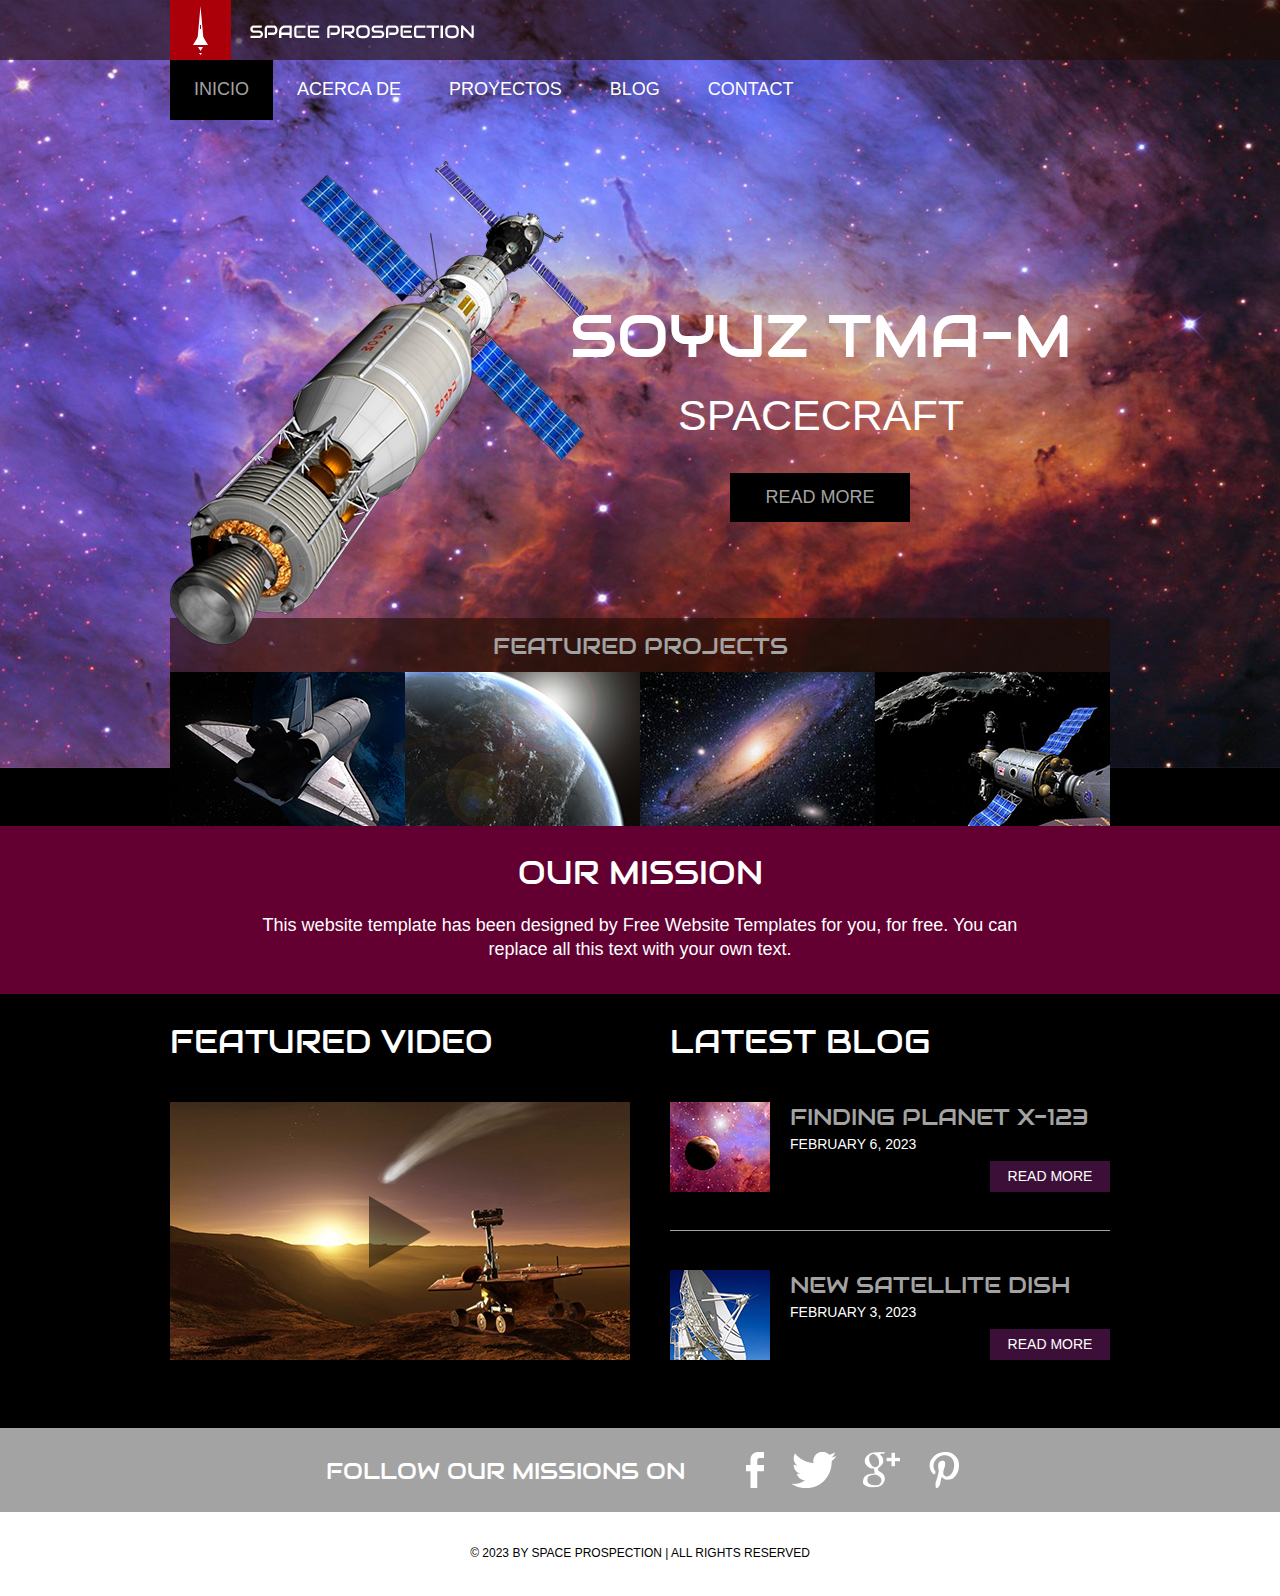
==== commit e03d20d9: "williamlopez87" ====
--- a/space-science/upload/index.html
+++ b/space-science/upload/index.html
@@ -16,16 +16,16 @@
 				<a href="index.html" class="logo"><img src="images/logo.png" alt=""></a>
 				<ul id="navigation">
 					<li class="selected">
-						<a href="index.html">Home</a>
+						<a href="index.html">Inicio</a>
 					</li>
 					<li>
-						<a href="about.html">About</a>
+						<a href="about.html">Acerca de</a>
 					</li>
 					<li class="menu">
-						<a href="projects.html">Projects</a>
+						<a href="projects.html">Proyectos</a>
 						<ul class="primary">
 							<li>
-								<a href="proj1.html">proj 1</a>
+								<a href="proj1.html">Comentarios</a>
 							</li>
 						</ul>
 					</li>
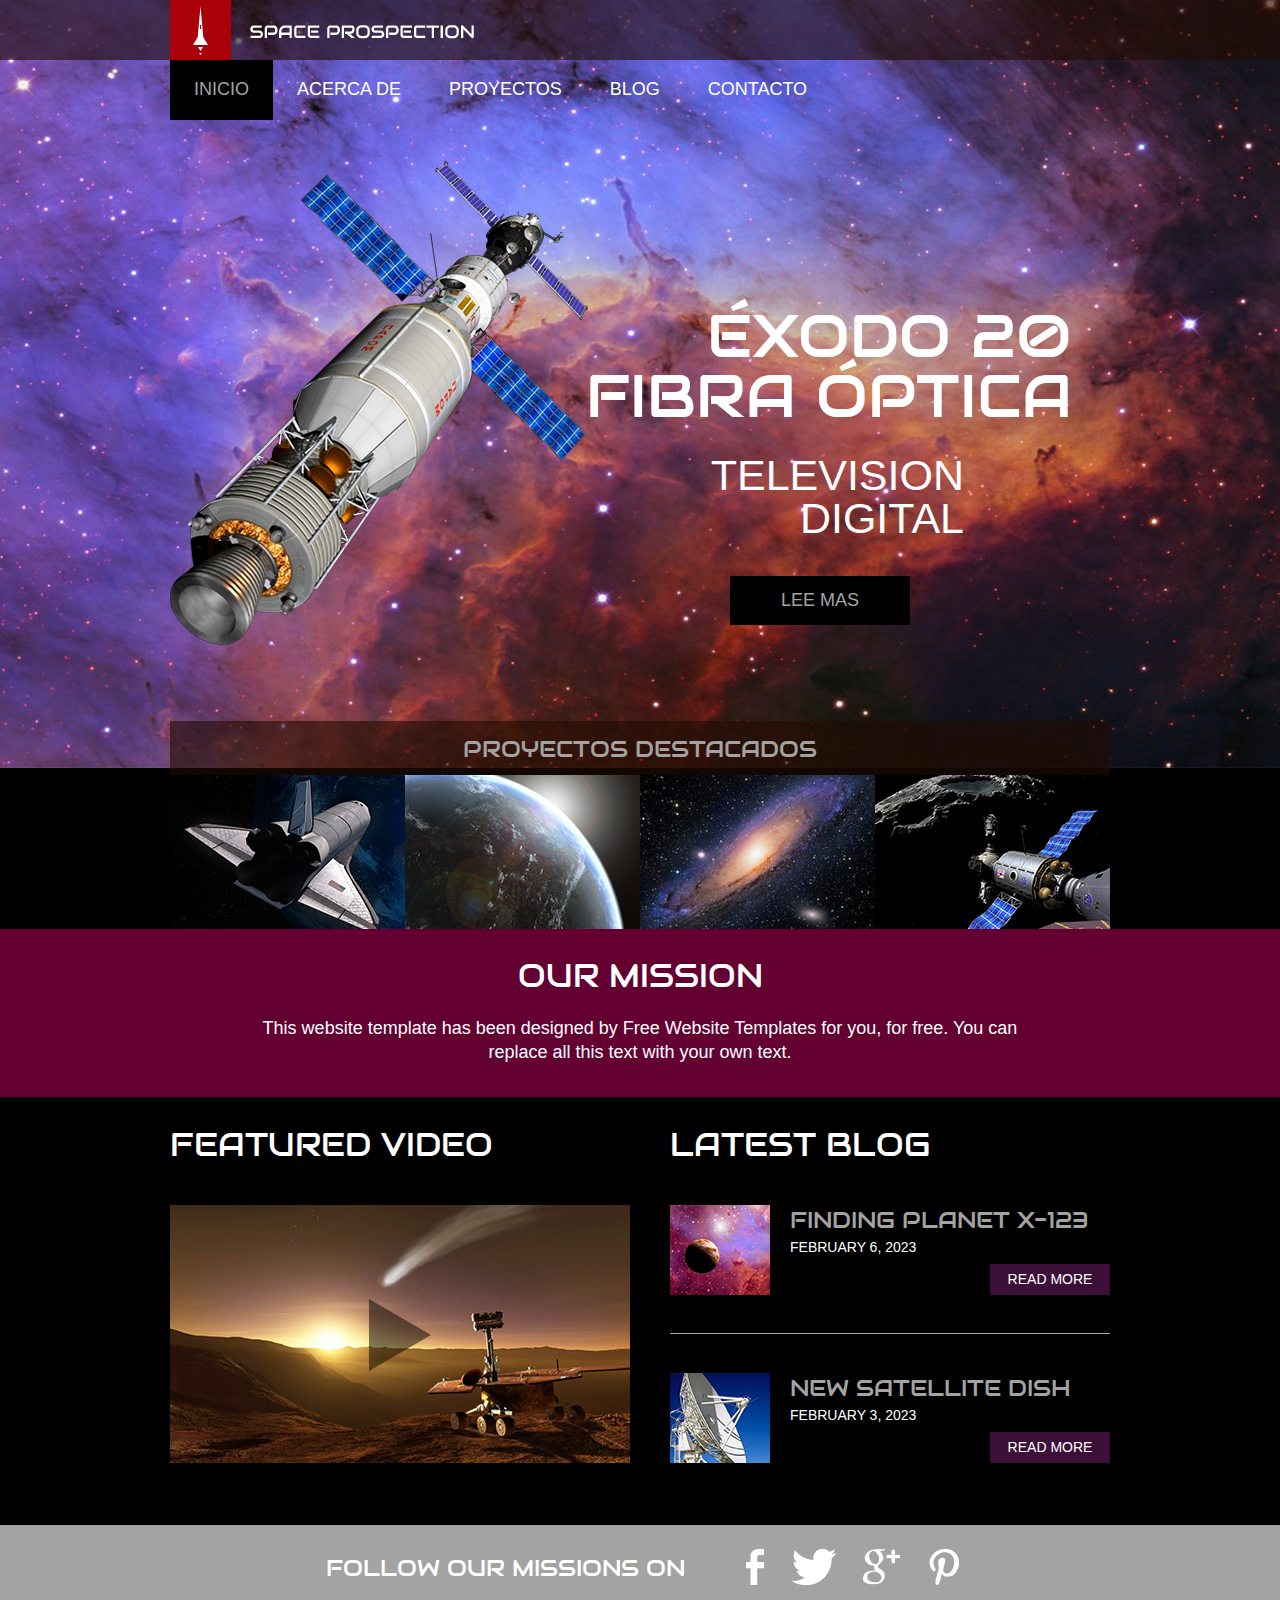
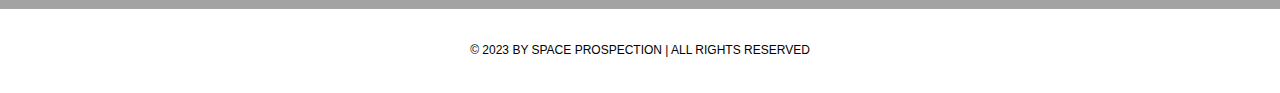
==== commit 0bb9aa93: "williamlopez87" ====
--- a/space-science/upload/index.html
+++ b/space-science/upload/index.html
@@ -33,12 +33,12 @@
 						<a href="blog.html">Blog</a>
 						<ul class="secondary">
 							<li>
-								<a href="singlepost.html">Single post</a>
+								<a href="singlepost.html">Solo Post</a>
 							</li>
 						</ul>
 					</li>
 					<li>
-						<a href="contact.html">Contact</a>
+						<a href="contact.html">Contacto</a>
 					</li>
 				</ul>
 			</div>
@@ -47,10 +47,10 @@
 			<div class="header">
 				<div>
 					<img src="images/satellite.png" alt="" class="satellite">
-					<h1>SOYUZ TMA-M</h1>
-					<h2>SPACECRAFT</h2>
-					<a href="blog.html" class="more">Read More</a>
-					<h3>FEATURED PROJECTS</h3>
+					<h1>ÉXODO 20 FIBRA ÓPTICA</h1>
+					<h2>TELEVISION DIGITAL</h2>
+					<a href="blog.html" class="more">Lee Mas</a>
+					<h3>PROYECTOS DESTACADOS</h3>
 					<ul>
 						<li>
 							<a href="projects.html"><img src="images/project-image1.jpg" alt=""></a>
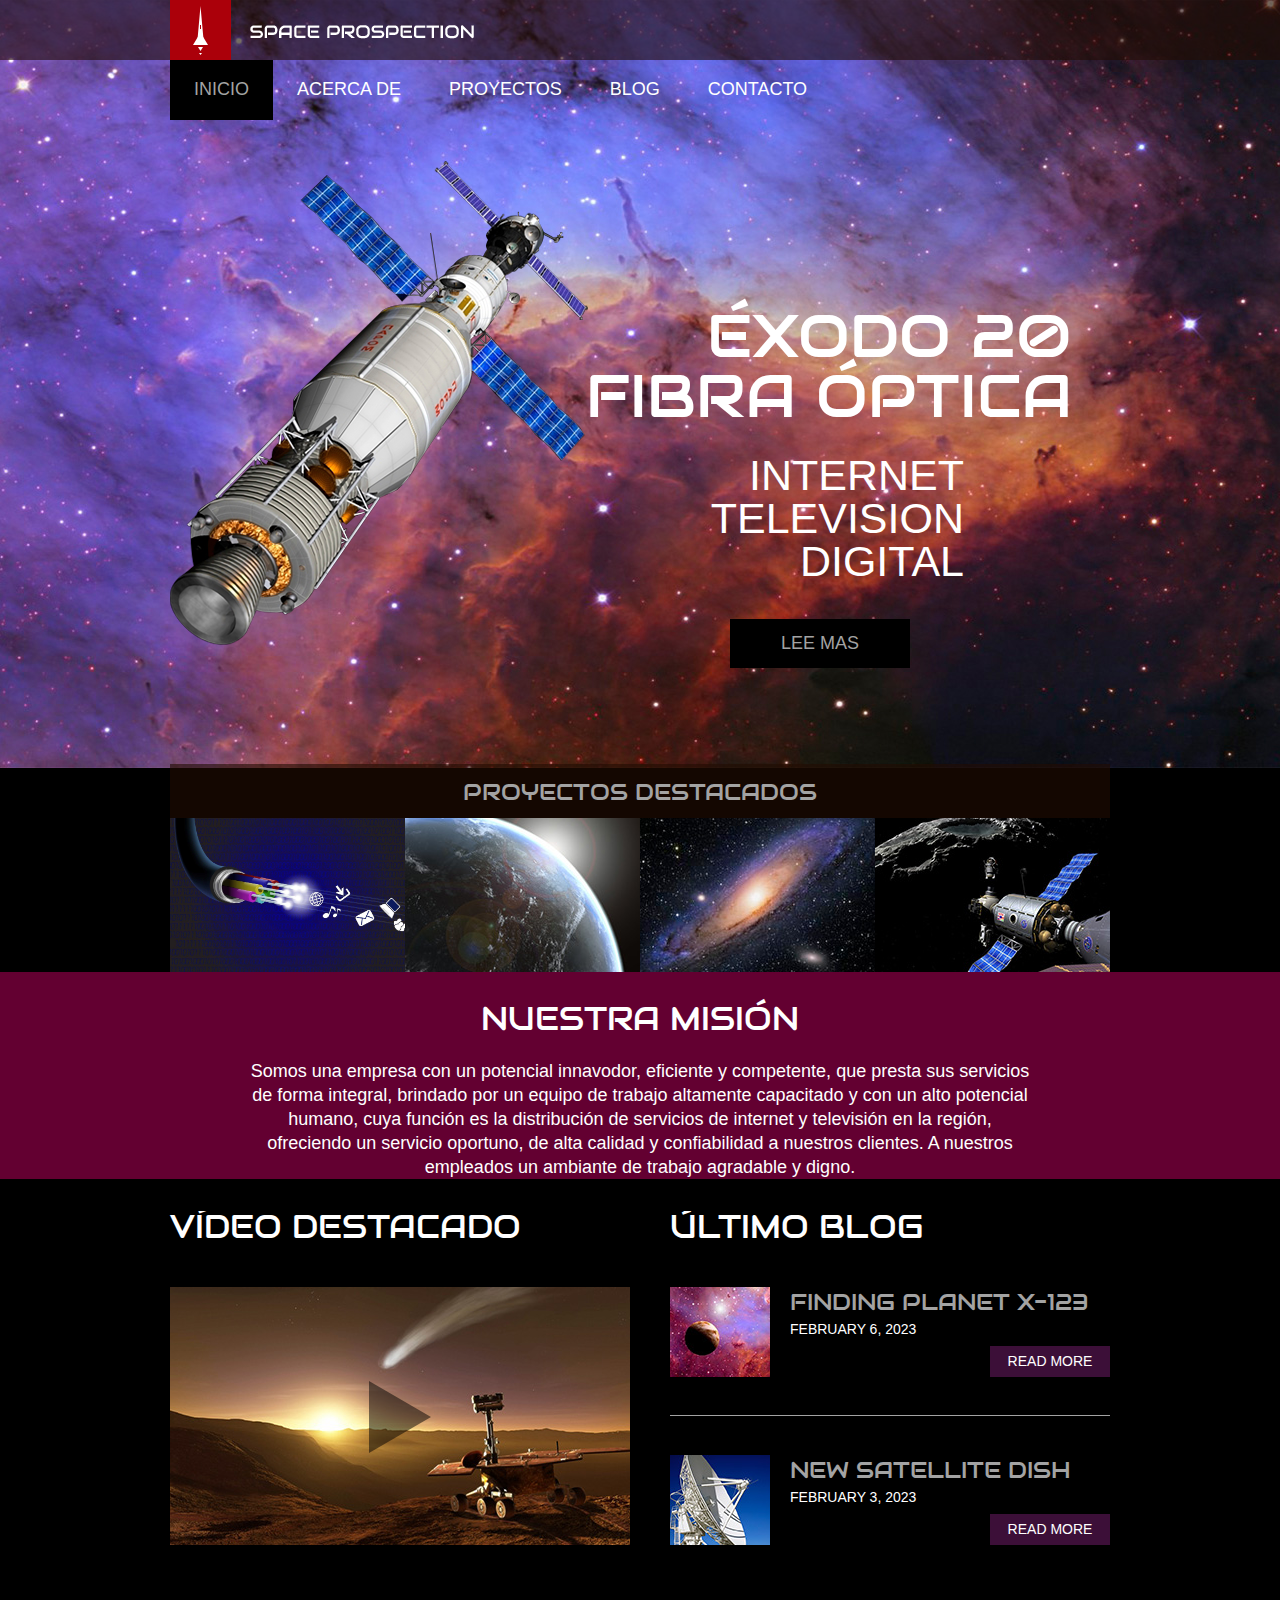
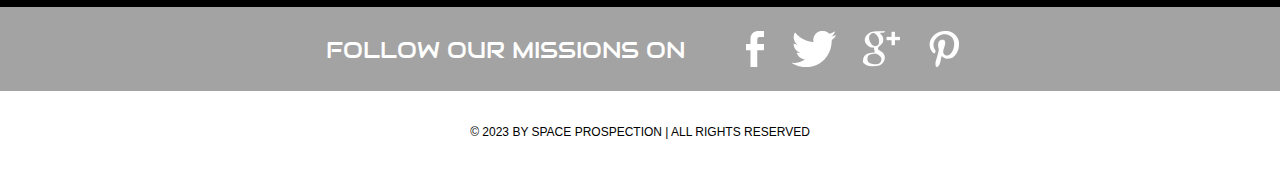
==== commit d465d8ac: "williamlopez87" ====
--- a/space-science/upload/index.html
+++ b/space-science/upload/index.html
@@ -48,12 +48,12 @@
 				<div>
 					<img src="images/satellite.png" alt="" class="satellite">
 					<h1>ÉXODO 20 FIBRA ÓPTICA</h1>
-					<h2>TELEVISION DIGITAL</h2>
+					<h2>INTERNET TELEVISION DIGITAL</h2>
 					<a href="blog.html" class="more">Lee Mas</a>
 					<h3>PROYECTOS DESTACADOS</h3>
 					<ul>
 						<li>
-							<a href="projects.html"><img src="images/project-image1.jpg" alt=""></a>
+							<a href="projects.html"><img src="images/fibra.jpg" width="160" height="160"></a>
 						</li>
 						<li>
 							<a href="projects.html"><img src="images/project-image2.jpg" alt=""></a>
@@ -69,19 +69,19 @@
 			</div>
 			<div class="body">
 				<div>
-					<h1>OUR MISSION</h1>
-					<p>This website template has been designed by Free Website Templates for you, for free. You can replace all this text with your own text.</p>
+					<h1>NUESTRA MISIÓN</h1>
+					<p>Somos una empresa con un potencial innavodor, eficiente y competente, que presta sus servicios de forma integral, brindado por un equipo de trabajo altamente capacitado y con un alto potencial humano, cuya función es la distribución de servicios de internet y televisión en la región, ofreciendo un servicio oportuno, de alta calidad y confiabilidad a nuestros clientes. A nuestros empleados un ambiante de trabajo agradable y digno. </p>
 				</div>
 			</div>
 			<div class="footer">
 				<div>
 					<ul>
 						<li>
-							<h1>FEATURED VIDEO</h1>
+							<h1>VÍDEO DESTACADO</h1>
 							<a href="blog.html"><img src="images/mars-rover.jpg" alt=""><span></span></a>
 						</li>
 						<li>
-							<h1>LATEST BLOG</h1>
+							<h1>ÚLTIMO BLOG</h1>
 							<ul>
 								<li>
 									<a href="blog.html"><img src="images/finding-planet.jpg" alt=""></a>
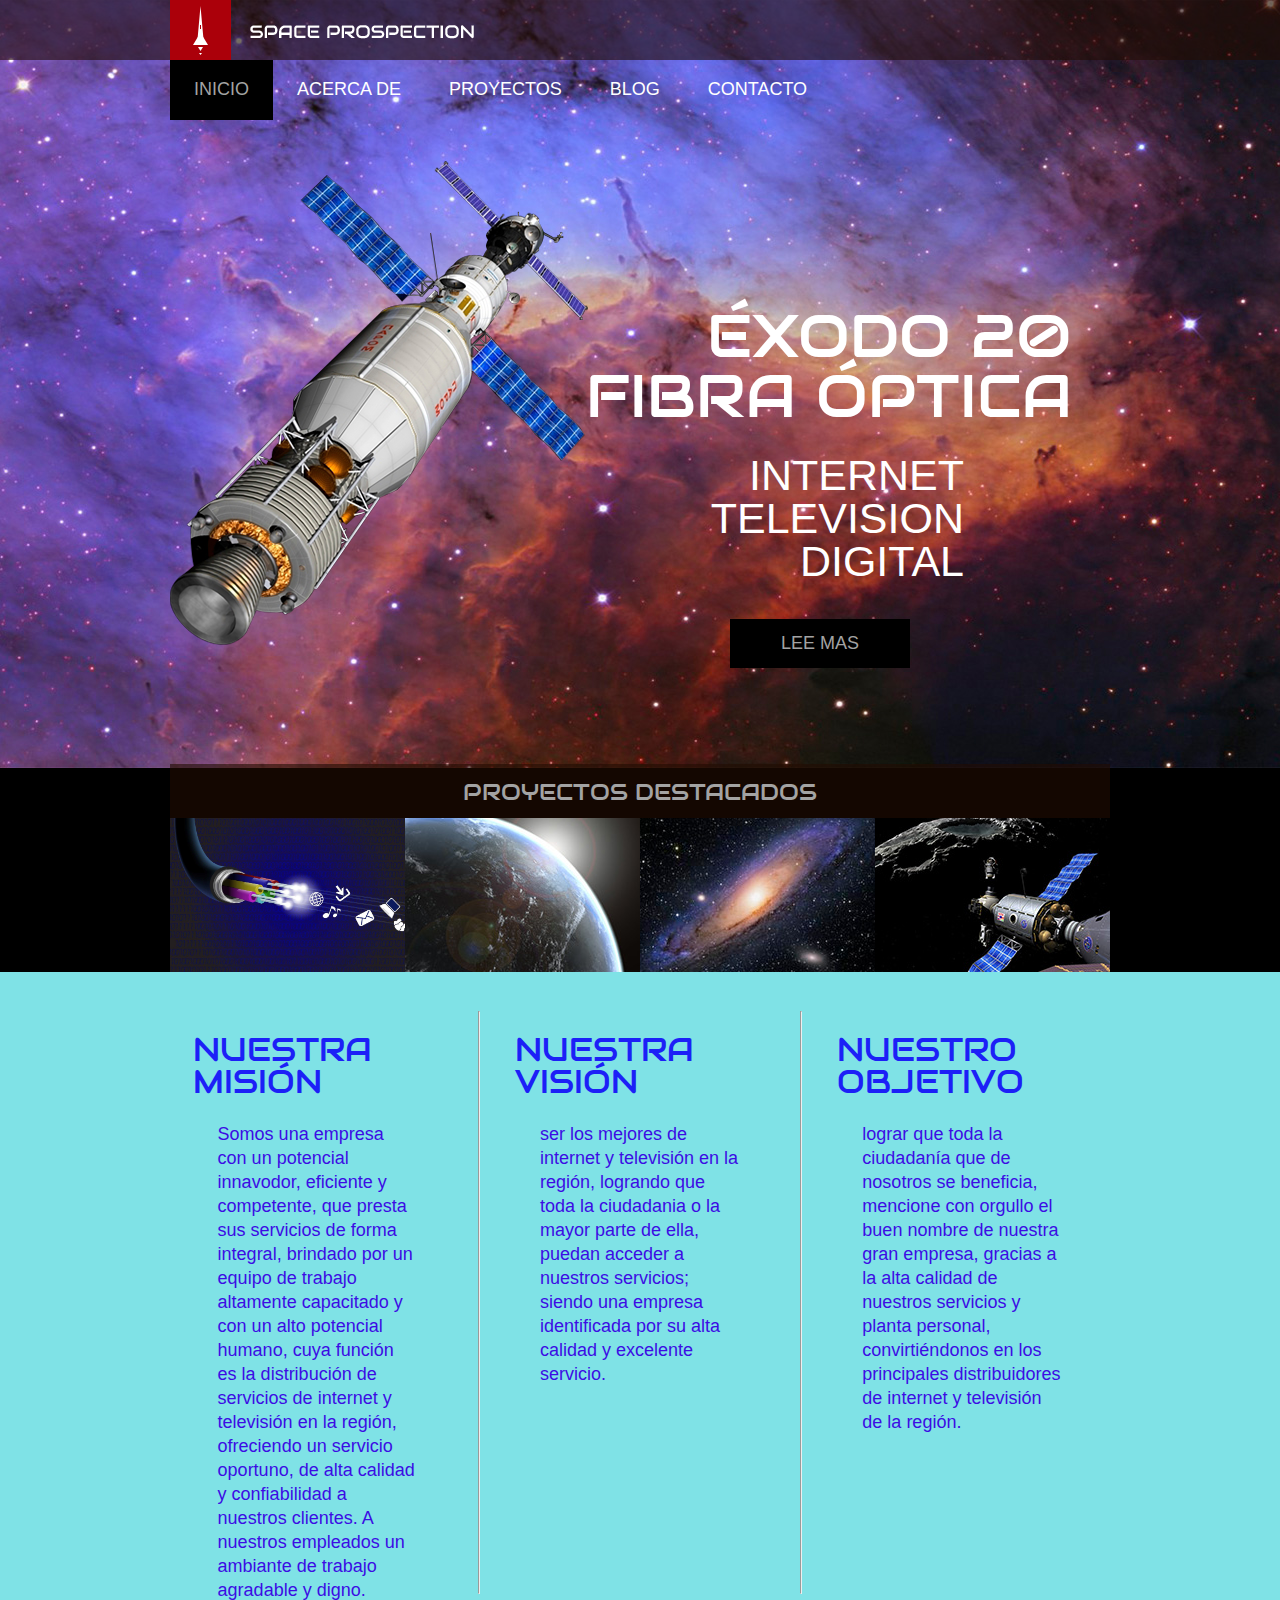
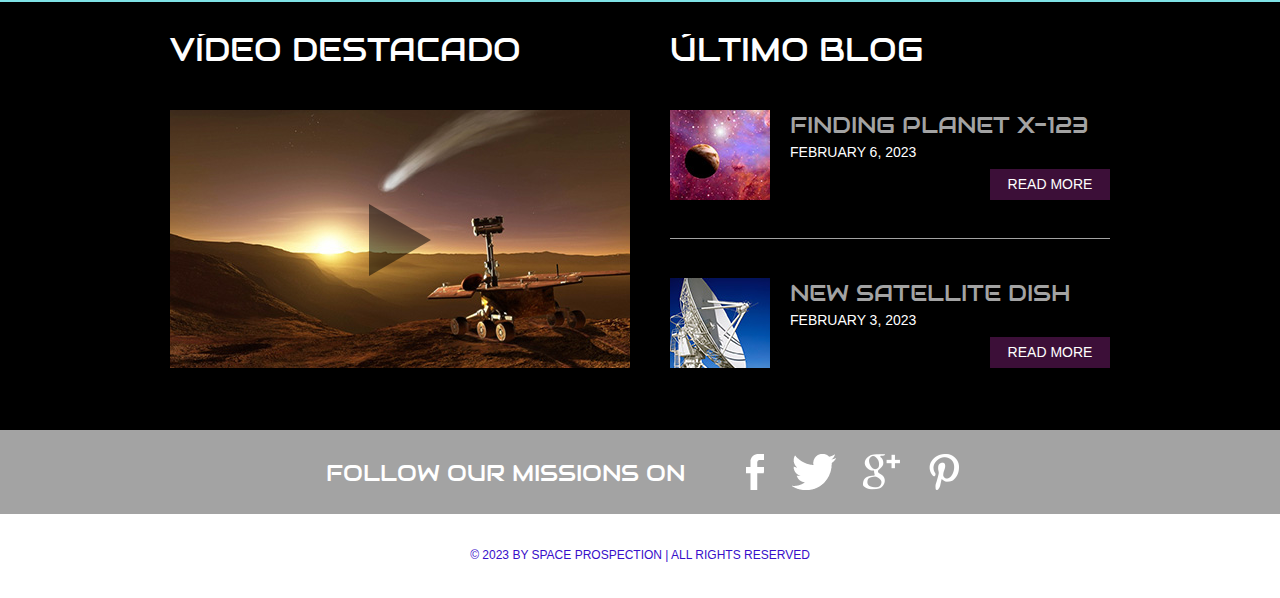
==== commit 2e7ac2ad: "williamlopez87" ====
--- a/space-science/upload/index.html
+++ b/space-science/upload/index.html
@@ -68,10 +68,26 @@
 				</div>
 			</div>
 			<div class="body">
-				<div>
-					<h1>NUESTRA MISIÓN</h1>
-					<p>Somos una empresa con un potencial innavodor, eficiente y competente, que presta sus servicios de forma integral, brindado por un equipo de trabajo altamente capacitado y con un alto potencial humano, cuya función es la distribución de servicios de internet y televisión en la región, ofreciendo un servicio oportuno, de alta calidad y confiabilidad a nuestros clientes. A nuestros empleados un ambiante de trabajo agradable y digno. </p>
+				<div class="org">
+					<div>
+						<h1>NUESTRA MISIÓN</h1>
+						<p>Somos una empresa con un potencial innavodor, eficiente y competente, que presta sus servicios de forma integral, brindado por un equipo de trabajo altamente capacitado y con un alto potencial humano, cuya función es la distribución de servicios de internet y televisión en la región, ofreciendo un servicio oportuno, de alta calidad y confiabilidad a nuestros clientes. A nuestros empleados un ambiante de trabajo agradable y digno. </p>
+					</div>
+					<hr>
+	
+					<div>
+						<h1>NUESTRA VISIÓN</h1>
+						<p>ser los mejores de internet y televisión en la región, logrando que toda la ciudadania o la mayor parte de ella, puedan acceder a nuestros servicios; siendo una empresa identificada por su alta calidad y excelente servicio. </p>
+					</div>
+					<hr>
+	
+					<div>
+						<h1>NUESTRO OBJETIVO</h1>
+						<p>lograr que toda la ciudadanía que de nosotros se beneficia, mencione con orgullo el buen nombre de nuestra gran empresa, gracias a la alta calidad de nuestros servicios y planta personal, convirtiéndonos en los principales distribuidores de internet y televisión de la región. </p>
+					</div>
+
 				</div>
+				
 			</div>
 			<div class="footer">
 				<div>
--- a/space-science/upload/css/style.css
+++ b/space-science/upload/css/style.css
@@ -4,6 +4,7 @@
 	padding: 0;
 	position: relative;
 	width: auto;
+	
 }
 body #page {
 	background: url("../images/bg-home.jpg") no-repeat scroll center top #000000;
@@ -12,6 +13,8 @@
 	padding: 0;
 	width: auto;
 	z-index: 3;
+	right: 10px;
+	
 }
 a {
 	text-decoration: none;
@@ -296,7 +299,7 @@
 	opacity: 0.7;
 }
 #body.home .body {
-	background-color: #630031;
+	background-color: #7fe2e6;
 	margin: 0;
 	min-height: 168px;
 	overflow: hidden;
@@ -310,7 +313,7 @@
 	padding: 31px 10px 0;
 }
 #body.home .body div h1 {
-	color: #FFFFFF;
+	color: rgb(28, 32, 247);
 	display: block;
 	font-family: audiowide-regular-webfont;
 	font-size: 32px;
@@ -318,12 +321,12 @@
 	line-height: 32px;
 	margin: 0 auto 24px;
 	padding: 0;
-	text-align: center;
-	text-transform: uppercase;
-	width: 780px;
+	text-align: left;
+	text-transform: uppercase;
+	width: 250px;
 }
 #body.home .body div p {
-	color: #ffffff;
+	color: #3c0de4;
 	display: block;
 	font-family: Arial;
 	font-size: 18px;
@@ -331,11 +334,12 @@
 	line-height: 24px;
 	margin: 0 auto;
 	padding: 0;
-	text-align: center;
-	width: 780px;
+	text-align: left;
+	width: 200px;
 }
 #body.home .body div p a {
 	color: #ffffff;
+	
 	font-family: Arial;
 	font-size: 18px;
 	font-weight: normal;
@@ -557,7 +561,7 @@
 	width: 820px;
 }
 #body.about .header div p {
-	color: #ffffff;
+	color: #FFFFFF;
 	display: block;
 	font-family: Arial;
 	font-size: 18px;
@@ -1392,7 +1396,7 @@
 	width: 960px;
 }
 #footer .footnote div p {
-	color: #000000;
+	color: #370eca;
 	display: block;
 	font-family: Arial;
 	font-size: 12px;
@@ -1410,3 +1414,8 @@
 #wix a img {
 	width: 100%;
 }
+
+	
+.org{
+	display: flex;
+}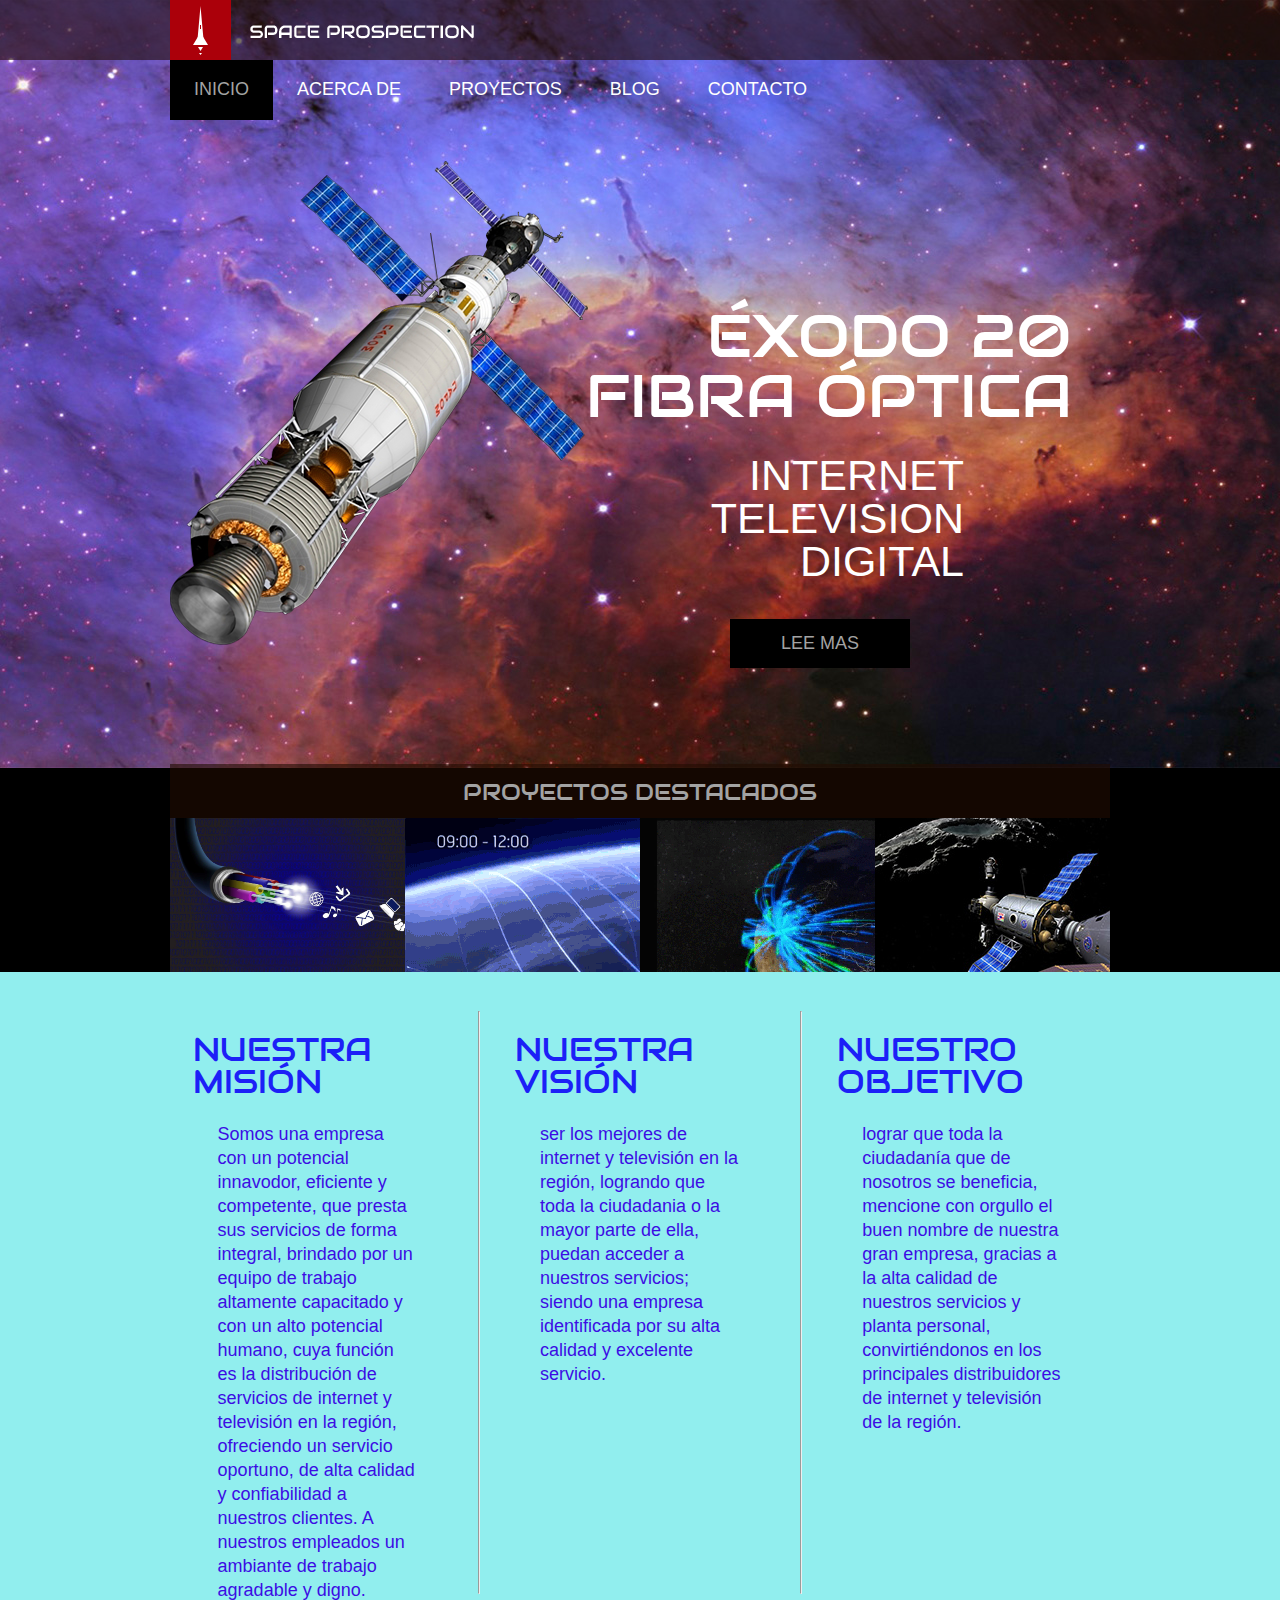
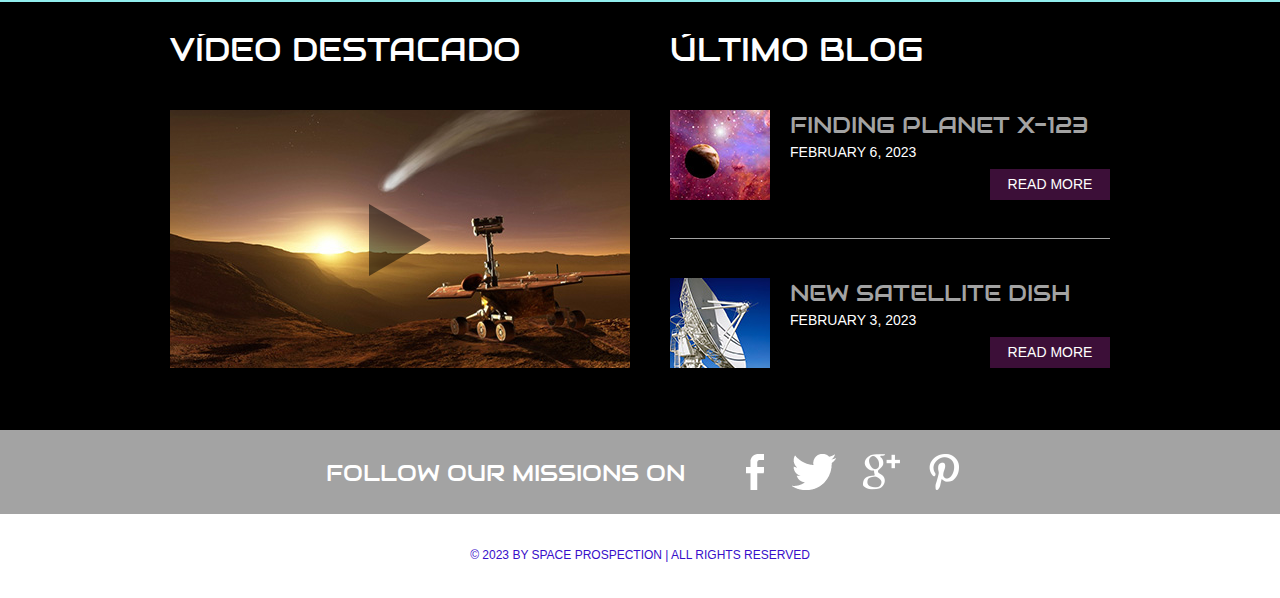
==== commit 12919684: "williamlopez87" ====
--- a/space-science/upload/index.html
+++ b/space-science/upload/index.html
@@ -56,10 +56,10 @@
 							<a href="projects.html"><img src="images/fibra.jpg" width="160" height="160"></a>
 						</li>
 						<li>
-							<a href="projects.html"><img src="images/project-image2.jpg" alt=""></a>
+							<a href="projects.html"><img src="images/mundo.gif" alt=""></a>
 						</li>
 						<li>
-							<a href="projects.html"><img src="images/project-image3.jpg" alt=""></a>
+							<a href="projects.html"><img src="images/INFORMÁTICA.gif" alt=""></a>
 						</li>
 						<li>
 							<a href="projects.html"><img src="images/project-image4.jpg" alt=""></a>
--- a/space-science/upload/css/style.css
+++ b/space-science/upload/css/style.css
@@ -299,7 +299,7 @@
 	opacity: 0.7;
 }
 #body.home .body {
-	background-color: #7fe2e6;
+	background-color: rgb(145, 238, 238);
 	margin: 0;
 	min-height: 168px;
 	overflow: hidden;
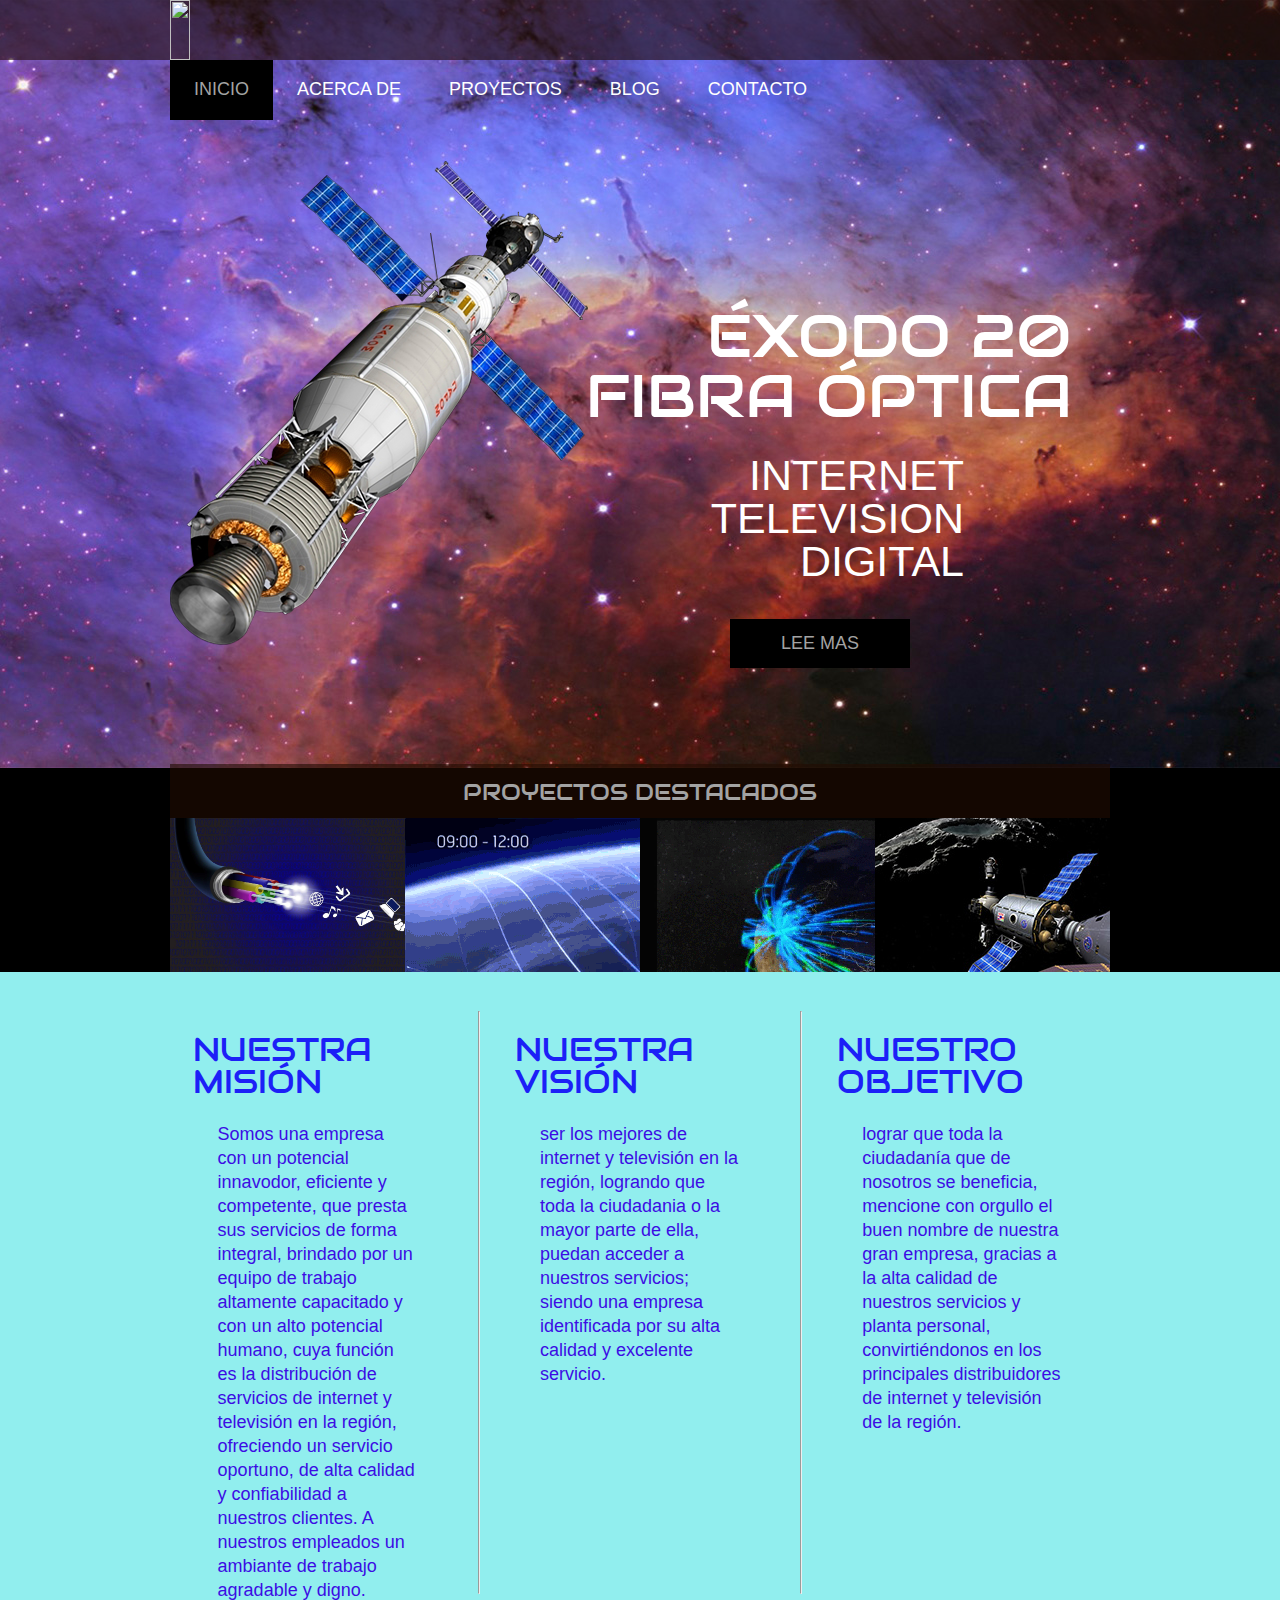
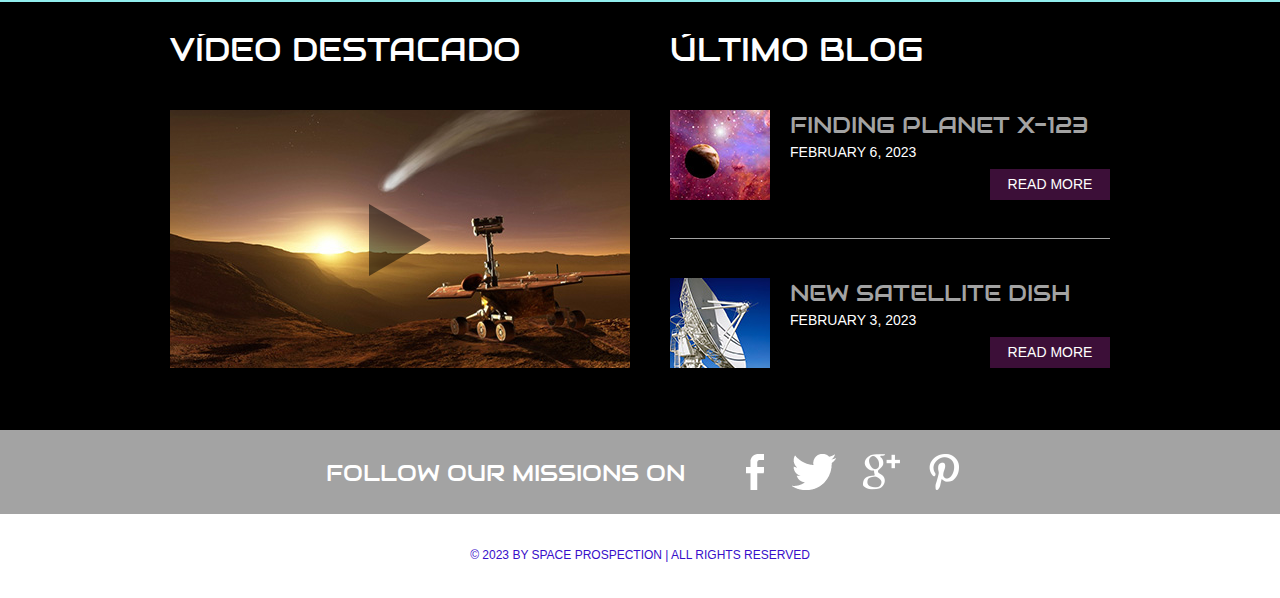
==== commit 5466a39c: "williamlopez87" ====
--- a/space-science/upload/index.html
+++ b/space-science/upload/index.html
@@ -13,7 +13,7 @@
 	<div id="page">
 		<div id="header">
 			<div>
-				<a href="index.html" class="logo"><img src="images/logo.png" alt=""></a>
+				<a href="index.html" class="logo"><img src="imageS/EXODO.png" width="60" height="60"></a>
 				<ul id="navigation">
 					<li class="selected">
 						<a href="index.html">Inicio</a>
